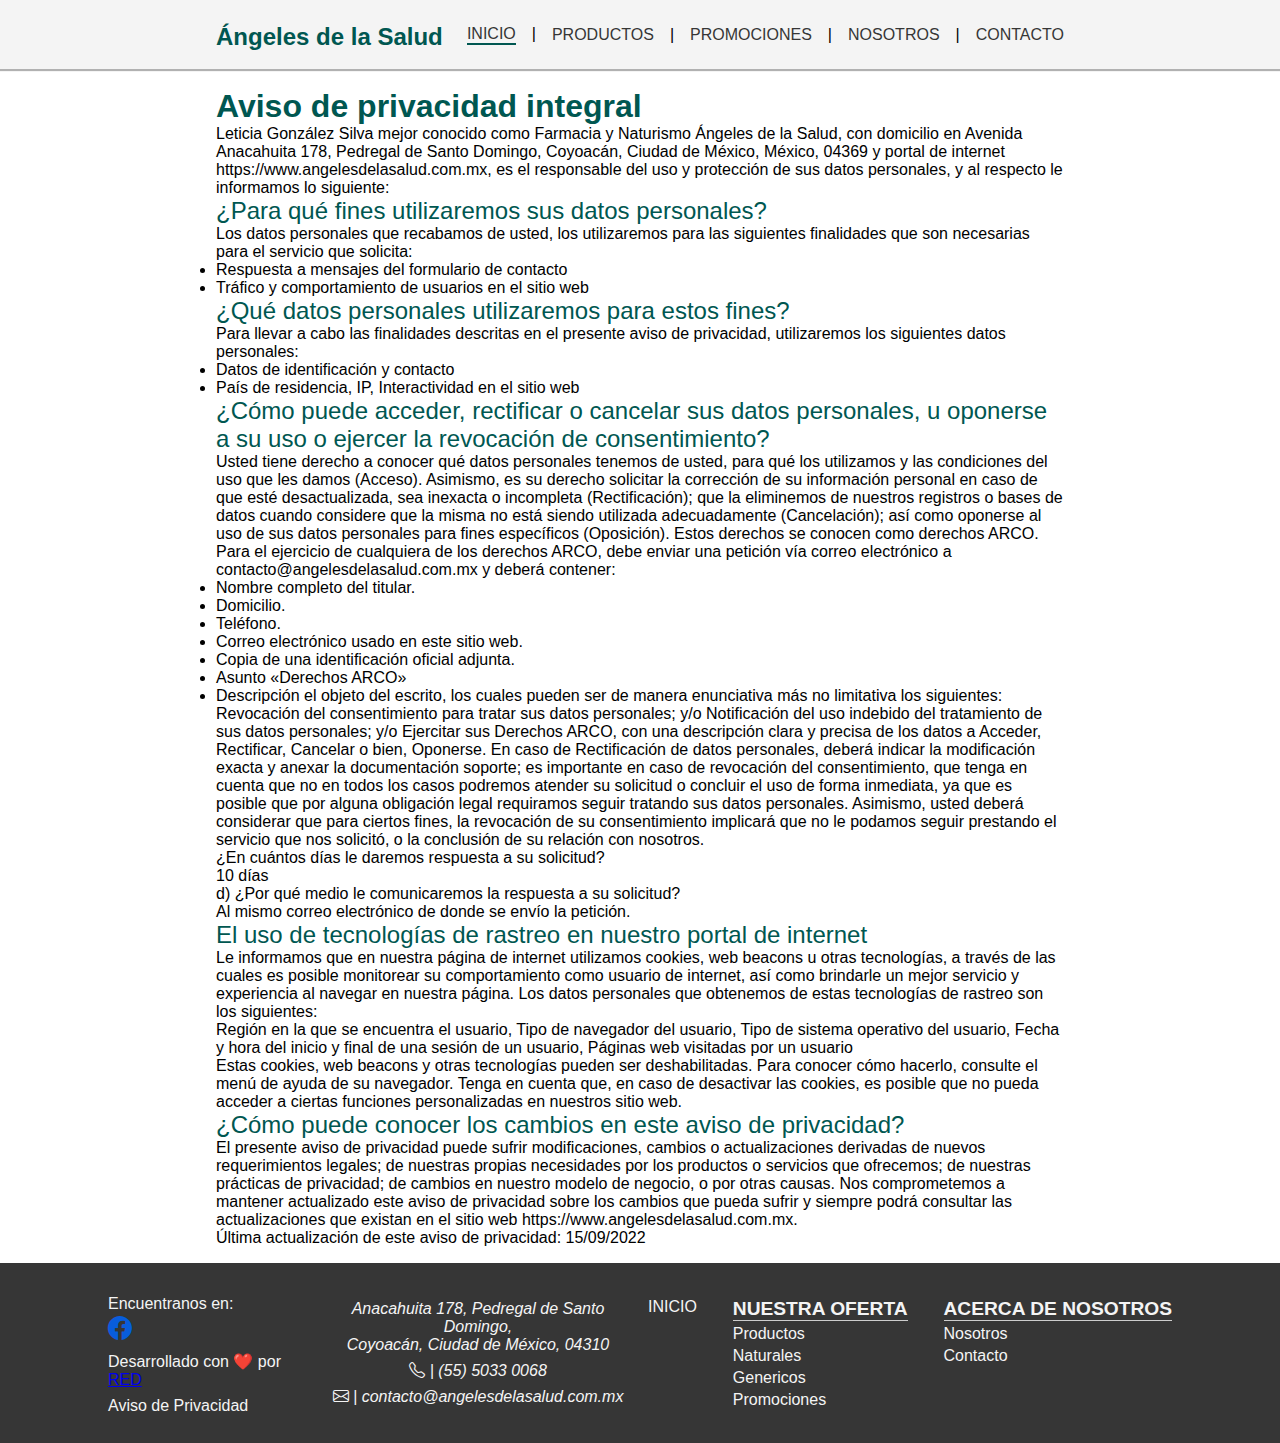
==== aviso-de-privacidad.html @ 8b05feba "Add privacy advice page with its respective content." ====
<!-- Web site developed by RED with ❤️ for Farmacias Ángeles de la Salud from 12/07/22 to 13/09/22 -->
<!-- Last update: 13/09/22 -->

<!DOCTYPE html>
<html lang="es">
<head>
    <meta charset="UTF-8">
    <meta http-equiv="X-UA-Compatible" content="IE=edge">
    <meta name="viewport" content="width=device-width, initial-scale=1.0">
    <!-- SEO -->
    <meta name="keywords" content="farmacia, farmacias, medicamentos, medicina, inicio, ángeles, angeles, salud, precios bajos, barato">
    <meta name="description" content="En Farmacias Ángeles de la Salud tenemos los mejores productos a los mejores precios y estamos respaldados por más de 20 años de historia.">

    <!-- Icons & styles -->
    <link rel="stylesheet" href="https://cdn.jsdelivr.net/npm/bootstrap-icons@1.9.1/font/bootstrap-icons.css">
    <link rel="stylesheet" href="./css/style.css">

    <!-- Title & favicon -->
    <title>Ángeles de la Salud</title>
    <link rel="shortcut icon" href="./assets/favicon.ico" type="image/x-icon">
</head>
<body>
    <!-- Header -->
    <header>
        <nav class="navbar">
            <!-- Site title -->
            <h1><a class="navbar__title" href="./index.html" target="_self">Ángeles de la Salud</a></h1>
            <!-- Main menu options (page links) -->
            <ul class="navbar-menu">
                <li class="navbar-element"><a class="navbar-element__link navbar-element__link_active" href="./index.html" target="_self">INICIO</a></li>
                <li class="navbar-element"><a class="navbar-element__link" href="./pages/productos.html" target="_self">PRODUCTOS</a></li>
                <li class="navbar-element"><a class="navbar-element__link" href="./pages/promociones.html" target="_self">PROMOCIONES</a></li>
                <li class="navbar-element"><a class="navbar-element__link" href="./pages/nosotros.html" target="_self">NOSOTROS</a></li>
                <li class="navbar-element"><a class="navbar-element__link" href="./pages/contacto.html" target="_self">CONTACTO</a></li>
            </ul>
            <!-- Social menu options with social media links -->
            <ul class="navbar-menu navbar-menu_social">
                <li class="navbar-element"><a class="navbar-element__link navbar-element__link_social" href="https://www.facebook.com/f.angelesdelasalud" target="_blank"><i class="bi bi-facebook"></i></a></li>
                <li class="navbar-element"><a class="navbar-element__link navbar-element__link_social" href="" target="_blank"><i class="bi bi-instagram"></i></a></li>
                <li class="navbar-element"><a class="navbar-element__link navbar-element__link_social" href="mailto:contacto@angelesdelasalud.com.mx" target="_blank"><i class="bi bi-envelope"></i></a></li>
            </ul>
            <!-- Dropdown menu for phones with page links -->
            <article class="navbar-dropdown">
                <section class="navbar-dropdown__btn"><i class="bi bi-list"></i></section>
                <section class="navbar-dropdown-elements">
                    <a class="navbar-dropdown-elements__link" href="./index.html" target="_self" rel="noopener noreferrer">Inicio</a>
                    <a class="navbar-dropdown-elements__link" href="./pages/productos.html" target="_self" rel="noopener noreferrer">Productos</a>
                    <a class="navbar-dropdown-elements__link" href="./pages/promociones.html" target="_self" rel="noopener noreferrer">Promociones</a>
                    <a class="navbar-dropdown-elements__link" href="./pages/nosotros.html" target="_self" rel="noopener noreferrer">Nosotros</a>
                    <a class="navbar-dropdown-elements__link" href="./pages/contacto.html" target="_self" rel="noopener noreferrer">Contacto</a>
                </section>
            </article>
        </nav>
    </header>
    <main class="index-main">
        <article class="privacy-advice">
            <h2>Aviso de privacidad integral</h2>
            <p>Leticia González Silva mejor conocido como Farmacia y Naturismo Ángeles de la Salud, con domicilio en Avenida Anacahuita 178, Pedregal de Santo Domingo, Coyoacán, Ciudad de México, México, 04369 y portal de internet https://www.angelesdelasalud.com.mx, es el responsable del uso y protección de sus datos personales, y al respecto le informamos lo siguiente:</p>
            <h3>¿Para qué fines utilizaremos sus datos personales?</h3>
            <p>Los datos personales que recabamos de usted, los utilizaremos para las siguientes finalidades que son necesarias para el servicio que solicita:</p>
            <ul>
                <li>Respuesta a mensajes del formulario de contacto</li>
                <li>Tráfico y comportamiento de usuarios en el sitio web</li>
            </ul>
            <h3>¿Qué datos personales utilizaremos para estos fines?</h3>
            <p>Para llevar a cabo las finalidades descritas en el presente aviso de privacidad, utilizaremos los siguientes datos personales:</p>
            <ul>
                <li>Datos de identificación y contacto</li>
                <li>País de residencia, IP, Interactividad en el sitio web</li>
            </ul>
            <h3>¿Cómo puede acceder, rectificar o cancelar sus datos personales, u oponerse a su uso o ejercer la revocación de consentimiento?</h3>
            <p>Usted tiene derecho a conocer qué datos personales tenemos de usted, para qué los utilizamos y las condiciones del uso que les damos (Acceso). Asimismo, es su derecho solicitar la corrección de su información personal en caso de que esté desactualizada, sea inexacta o incompleta (Rectificación); que la eliminemos de nuestros registros o bases de datos cuando considere que la misma no está siendo utilizada adecuadamente (Cancelación); así como oponerse al uso de sus datos personales para fines específicos (Oposición). Estos derechos se conocen como derechos ARCO.</p>
            <p>Para el ejercicio de cualquiera de los derechos ARCO, debe enviar una petición vía correo electrónico a contacto@angelesdelasalud.com.mx y deberá contener:</p>
            <ul>
                <li>Nombre completo del titular.</li>
                <li>Domicilio.</li>
                <li>Teléfono.</li>
                <li>Correo electrónico usado en este sitio web.</li>
                <li>Copia de una identificación oficial adjunta.</li>
                <li>Asunto «Derechos ARCO»</li>
                <li>Descripción el objeto del escrito, los cuales pueden ser de manera enunciativa más no limitativa los siguientes: Revocación del consentimiento para tratar sus datos personales; y/o Notificación del uso indebido del tratamiento de sus datos personales; y/o Ejercitar sus Derechos ARCO, con una descripción clara y precisa de los datos a Acceder, Rectificar, Cancelar o bien, Oponerse. En caso de Rectificación de datos personales, deberá indicar la modificación exacta y anexar la documentación soporte; es importante en caso de revocación del consentimiento, que tenga en cuenta que no en todos los casos podremos atender su solicitud o concluir el uso de forma inmediata, ya que es posible que por alguna obligación legal requiramos seguir tratando sus datos personales. Asimismo, usted deberá considerar que para ciertos fines, la revocación de su consentimiento implicará que no le podamos seguir prestando el servicio que nos solicitó, o la conclusión de su relación con nosotros.</li>
            </ul>
            <p>¿En cuántos días le daremos respuesta a su solicitud?<br>10 días</p>
            <p>d) ¿Por qué medio le comunicaremos la respuesta a su solicitud?</p>
            <p>Al mismo correo electrónico de donde se envío la petición.</p>
            <h3>El uso de tecnologías de rastreo en nuestro portal de internet</h3>
            <p>Le informamos que en nuestra página de internet utilizamos cookies, web beacons u otras tecnologías, a través de las cuales es posible monitorear su comportamiento como usuario de internet, así como brindarle un mejor servicio y experiencia al navegar en nuestra página. Los datos personales que obtenemos de estas tecnologías de rastreo son los siguientes:</p>
            <p>Región en la que se encuentra el usuario, Tipo de navegador del usuario, Tipo de sistema operativo del usuario, Fecha y hora del inicio y final de una sesión de un usuario, Páginas web visitadas por un usuario</p>
            <p>Estas cookies, web beacons y otras tecnologías pueden ser deshabilitadas. Para conocer cómo hacerlo, consulte el menú de ayuda de su navegador. Tenga en cuenta que, en caso de desactivar las cookies, es posible que no pueda acceder a ciertas funciones personalizadas en nuestros sitio web.</p>
            <h3>¿Cómo puede conocer los cambios en este aviso de privacidad?</h3>
            <p>El presente aviso de privacidad puede sufrir modificaciones, cambios o actualizaciones derivadas de nuevos requerimientos legales; de nuestras propias necesidades por los productos o servicios que ofrecemos; de nuestras prácticas de privacidad; de cambios en nuestro modelo de negocio, o por otras causas. Nos comprometemos a mantener actualizado este aviso de privacidad sobre los cambios que pueda sufrir y siempre podrá consultar las actualizaciones que existan en el sitio web https://www.angelesdelasalud.com.mx.</p>
            <p>Última actualización de este aviso de privacidad: 15/09/2022</p>
        </article>
    </main>
    <!-- Footer -->
    <footer>
        <!-- Info section with data related to the branch, developing and privacy advice. -->
        <article class="general-info">
            <section class="social-info">
                <p class="social-info__p">Encuentranos en:</p>
                <a class="social-info__link" href="https://"><i class="bi bi-facebook"></i></a>
            </section>
            <section class="dev-info">
                <p>Desarrollado con ❤️ por <a class="dev-info__link" href="https://redg.dev" target="_blank">RED</a></p>
            </section>
            <section class="privacy-info">
                <a class="privacy-info__link" href="">Aviso de Privacidad</a>
            </section>
        </article>
        <article class="address">
            <address>
                <p class="address-content-p">Anacahuita 178, Pedregal de Santo Domingo,<br>Coyoacán, Ciudad de México, 04310</p>
                <p class="address-content-p"><i class="address_content-p__icon bi bi-telephone"></i> | <a class="address_content-p__link" href="tel:+525550330068">(55) 5033 0068</a></p>
                <p class="address-content-p"><i class="address_content-p__icon bi bi-envelope"></i> | <a class="address_content-p__link" href="mailto:contacto@angelesdelasalud.com.mx">contacto@angelesdelasalud.com.mx</a></p>
            </address>
        </article>
        <!-- Site map section with page links -->
        <article class="site-map">
            <section class="home">
                <a class="site-map__link" href="./index.html" target="_self">INICIO</a>
            </section>
            <section class="our-offer">
                <p class="site-map__title">NUESTRA OFERTA</p>
                <a class="site-map__link" href="./pages/productos.html" target="_self">Productos</a>
                <a class="site-map__link" href="./pages/productos.html#naturales" target="_self">Naturales</a>
                <a class="site-map__link" href="./pages/productos.html#genericos" target="_self">Genericos</a>
                <a class="site-map__link" href="./pages/promociones.html" target="_self">Promociones</a>
            </section>
            <section class="about-us">
                <p class="site-map__title">ACERCA DE NOSOTROS</p>
                <a class="site-map__link" href="./pages/nosotros.html">Nosotros</a>
                <a class="site-map__link" href="./pages/contacto.html">Contacto</a>
            </section>
        </article>
    </footer>
</body>
</html>
---- css/style.css ----
@import"./fonts.css";.error,.flip__front,.flip__back,.navbar-menu,.navbar-dropdown:hover .navbar-dropdown-elements{display:flex;justify-content:center;align-items:center}main{display:flex;justify-content:space-evenly;align-items:center}.contact-us,.sales,.cover,.navbar{display:flex;justify-content:space-between;align-items:center}.error,.branch,.contact,.contact-form,.promociones-main,.sales__card,.products,.flip__front,.flip__back,.flip__back>p,.cover-text,.general-info,.address address,.our-offer,.about-us{display:flex;flex-direction:column}.navbar{flex-flow:row nowrap;grid-area:c;width:100%}.navbar__title{font-family:"NeueHaasGroteskDisp Pro Blk",sans-serif;font-style:normal;font-size:2rem;font-weight:900;color:#005751;text-decoration:none}@media screen and (max-width: 390px){.navbar__title{font-size:1.5rem}}.navbar-menu{gap:16px;list-style:none}.navbar-element{display:inline-block}.navbar-element::after{content:"|";padding-left:16px}.navbar-element:last-child::after{content:"";padding-left:0}.navbar-element__link{display:inline-block;font-family:"NeueHaasGroteskDisp Pro Lt",sans-serif;font-style:normal;font-size:1.2rem;font-weight:300;color:#363636;text-decoration:none;transition:all .5s ease-in-out}.navbar-element__link:hover{border-bottom:#005751 2px solid;border-radius:0 0 8px 8px;background-color:#a7adad;padding:2vh 12px 12px 12px;color:#f4f4f4;transform:translateY(-16px)}.navbar-element__link_active{border-bottom:#005751 2px solid}.navbar-element__link_social{border-radius:100px}.navbar-dropdown{display:none}.bi-list{font-family:"NeueHaasGroteskDisp Pro",sans-serif;font-style:normal;font-size:1.5rem;font-weight:bold;color:#363636}.navbar-dropdown-elements{display:none;position:absolute;top:8vh;z-index:1;border-bottom:groove 3px rgba(244,244,244,.797);padding:16px 0;background-color:#005751;width:100%}@media screen and (max-width: 768px)and (orientation: landscape){.navbar-dropdown-elements{top:inherit;margin-top:2vh}}.navbar-dropdown-elements__link{font-family:"NeueHaasGroteskDisp Pro Lt",sans-serif;font-style:normal;font-size:1.2rem;font-weight:300;color:#f4f4f4;text-decoration:none}.navbar-dropdown:hover .navbar-dropdown-elements{flex-flow:column wrap;gap:8px;left:0px}@media screen and (max-width: 768px){.navbar{justify-content:space-around}.navbar-menu{display:none}.navbar-dropdown{display:inline-block}}@media screen and (min-width: 769px)and (max-width: 1279px){.navbar{flex-flow:column wrap;gap:8px}.navbar-menu_social{display:none}.navbar-element__link{display:inline-block;font-family:"NeueHaasGroteskDisp Pro Lt",sans-serif;font-style:normal;font-size:1rem;font-weight:300;color:#363636;text-decoration:none;transition:none}.navbar-element__link:hover{border-bottom:0 none;border-radius:0;padding:0;background-color:#676b6b;color:#363636;transform:none}}@media screen and (min-width: 1280px)and (max-width: 1719px){.navbar__title{font-family:"NeueHaasGroteskDisp Pro Blk",sans-serif;font-style:normal;font-size:1.5rem;font-weight:900;color:#005751}.navbar-menu_social{display:none}.navbar-element__link{font-family:"NeueHaasGroteskDisp Pro Lt",sans-serif;font-style:normal;font-size:1rem;font-weight:300;color:#363636}}.general-info{grid-area:i;justify-content:center;gap:8px}.social-info{line-height:1.5rem}.social-info__link{font-family:"NeueHaasGroteskDisp Pro Lt",sans-serif;font-style:normal;font-size:1.5rem;font-weight:300;color:#f4f4f4;text-decoration:none;color:#085ddd}.privacy-info__link{text-decoration:none;color:#f4f4f4}.address{grid-area:a}.address address{gap:8px;text-align:center}.address_content-p__link{text-decoration:none;color:#f4f4f4}.site-map{grid-area:s;display:flex;flex-direction:row;justify-content:space-between}.site-map__title{border-bottom:solid 1.5px rgba(244,244,244,.797);font-family:"NeueHaasGroteskDisp Pro",sans-serif;font-style:normal;font-size:1.2rem;font-weight:bold;color:#f4f4f4}.site-map__link{font-family:"NeueHaasGroteskDisp Pro Lt",sans-serif;font-style:normal;font-size:1rem;font-weight:300;color:#f4f4f4;text-decoration:none;color:#f4f4f4}.our-offer{gap:4px}@media screen and (max-width: 768px){.our-offer{width:50%}}.about-us{gap:4px}@media screen and (max-width: 768px){.about-us{width:75%}}@media screen and (max-width: 768px){.general-info{align-items:center;border-bottom:solid 1.5px #f4f4f4;padding-bottom:16px}.social-info{text-align:center}.dev-info{text-align:center}.privacy-info{text-align:center}.address{border-bottom:solid 1.5px #f4f4f4;padding-bottom:16px}.site-map{flex-direction:column;align-items:center;gap:16px;text-align:center}}@media screen and (min-width: 769px)and (max-width: 1279px){.general-info{align-items:center;padding-bottom:16px}.social-info{text-align:center}.dev-info{text-align:center}.privacy-info{text-align:center}.address{padding-bottom:16px}}.cover{width:100%}.cover-text{justify-content:center;gap:16px;width:55%}.cover-text__title{line-height:1.5rem}.cover-text__p{font-family:"NeueHaasGroteskDisp Pro XLt",sans-serif;font-style:normal;font-size:1.2rem;font-weight:300;color:#363636;line-height:1.3rem;letter-spacing:1px;text-align:justify}.cover-text__button{border-radius:6px;padding:8px 8px;background-color:#005751;width:fit-content;font-family:"NeueHaasGroteskDisp Pro Lt",sans-serif;font-style:normal;font-size:1.2rem;font-weight:300;color:#f4f4f4;text-decoration:none}.cover-text__button:hover{background-color:#15726c}.cover-image{border-radius:65% 0 60% 0;width:40%}@media screen and (max-width: 1279px){.cover-image{border-radius:0}}.cover-image__content{border-radius:65% 0 60% 0;width:100%;height:100%;object-fit:cover;object-position:center top}@media screen and (max-width: 1279px){.cover-image__content{border-radius:0}}@media screen and (max-width: 768px){.cover{flex-direction:column;gap:16px}.cover-text{width:90%}.cover-image{width:90%;height:40vh}.cover-image__content{object-position:center center}}@media screen and (min-width: 769px)and (max-width: 1279px){.cover{flex-direction:column;gap:16px}.cover-text{width:80%}.cover-image{width:80%;height:40vh}.cover-image__content{object-position:center center}}.productos-main{flex-direction:column}.products{align-items:center;gap:4px;margin:48px}.productos-main__title{align-self:flex-start}.product-offer{display:flex;flex-direction:row;gap:32px;margin-top:48px}.product-offer-card{background-color:rgba(0,0,0,0);width:20vw;height:50vh;perspective:1000px}.flip{position:relative;width:100%;height:100%;text-align:center;transition:transform 1s;transform-style:preserve-3d}.product-offer-card:hover .flip{transform:rotateY(180deg)}.flip__front,.flip__back{position:absolute;width:100%;height:100%;-webkit-backface-visibility:hidden;backface-visibility:hidden}.flip__front>h4{display:inline-block;position:absolute;bottom:0;z-index:1;border-radius:0 0 8px 8px;padding:16px 0;background-color:rgba(54,54,54,.8509803922);width:100%;color:#f4f4f4}.flip__front>img{border-radius:8px;width:100%;height:100%;object-fit:cover}.flip__back{display:flex;align-items:center;background-color:rgba(244,244,244,.7647058824);color:#fff;transform:rotateY(180deg)}.flip__back>img{border-radius:8px;width:100%;height:100%;object-fit:cover;transform:rotateY(180deg)}.flip__back>p{justify-content:center;position:absolute;z-index:1;border-radius:8px;padding:8%;background-color:rgba(54,54,54,.8509803922);width:100%;height:100%;color:#f4f4f4}@media screen and (max-width: 768px){.product-offer{flex-direction:column}.product-offer-card{width:75vw;height:40vh}}@media screen and (min-width: 769px)and (max-width: 1279px){.product-offer{flex-direction:column}.product-offer-card{width:75vw;height:40vh}}.promociones-title{align-self:flex-start}.sales{flex-direction:row;gap:32px}.sales__card{gap:8px;text-align:center}@media screen and (max-width: 768px){.promociones-title{margin-left:5%}.sales{flex-direction:column;gap:32px;width:90%}}@media screen and (min-width: 769px)and (max-width: 1279px){.promociones-title{margin-left:5%}.sales{flex-direction:column;gap:32px;width:90%}}.contact-us{align-items:flex-start;gap:64px;width:100%}@media screen and (max-width: 768px){.contact-us{flex-direction:column;align-items:center;gap:16px}}@media screen and (min-width: 769px)and (max-width: 1279px){.contact-us{flex-direction:column;gap:16px}}.branch{gap:16px;width:50%}@media screen and (max-width: 768px){.branch{width:90%}}@media screen and (max-width: 1279px){.branch{width:90%}}.branch__location{height:30vh}.branch-address-p{font-family:"NeueHaasGroteskDisp Pro Lt",sans-serif;font-style:normal;font-size:1.2rem;font-weight:300;color:#363636;text-align:center;line-height:1.5rem}.contact{gap:16px;width:50%}@media screen and (max-width: 768px){.contact{width:90%}}@media screen and (max-width: 1279px){.contact{width:90%}}.contact-form{gap:16px}.contact-form-field{border:none}.contact-form-field__title{margin-bottom:8px;border-bottom:solid 2px #005751;width:100%;font-family:"NeueHaasGroteskDisp Pro",sans-serif;font-style:normal;font-size:1.5rem;font-weight:bold;color:#363636;line-height:1.5rem}.contact-form-pair{margin-bottom:8px}.contact-form-pair__title{display:block;margin-bottom:2px;font-family:"NeueHaasGroteskDisp Pro",sans-serif;font-style:normal;font-size:1.2rem;font-weight:bold;color:#005751}.contact-form-pair__input{display:block;border-radius:4px;width:100%;height:2rem}.contact-form__button{border-radius:6px;padding:8px;background-color:#005751;width:50%;font-family:"NeueHaasGroteskDisp Pro",sans-serif;font-style:normal;font-size:1.2rem;font-weight:bold;color:#f4f4f4}.contact-form__button:hover{background-color:#15726c}.error{gap:32px;margin:0 5%}.error__code{text-align:center}.error__desc{font-family:"NeueHaasGroteskDisp Pro",sans-serif;font-style:normal;font-size:1.5rem;font-weight:bold;color:#363636;text-align:center}.error__fix{font-family:"NeueHaasGroteskDisp Pro",sans-serif;font-style:normal;font-size:1.25rem;font-weight:bold;color:rgba(54,54,54,.75);text-align:center}.error-img__content{width:100%;height:100%;object-fit:cover;object-position:center top}*{margin:0;padding:0;box-sizing:border-box;font-family:"NeueHaasGroteskDisp Pro",sans-serif;font-weight:500}:root{font-size:16px}body{display:grid;grid-template-columns:repeat(12, 1fr);grid-template-areas:"h h h h h h h h h h h h" ". . m m m m m m m m . ." "f f f f f f f f f f f f";grid-gap:16px;min-height:100vh}header{grid-area:h;display:grid;grid-template-columns:repeat(12, 1fr);grid-template-areas:". . c c c c c c c c . .";grid-gap:16px;justify-content:center;align-items:center;position:sticky;top:0;z-index:2;border-bottom:groove 3px rgba(244,244,244,.797);background-color:#f4f4f4;height:8vh}@media screen and (max-height: 600px){header{height:20vh}}main{grid-area:m;width:100%;min-height:68vh}footer{grid-area:f;display:grid;grid-template-columns:repeat(12, 1fr);grid-template-areas:". i i i a a a a s s s .";grid-gap:16px;justify-content:space-between;align-items:center;background-color:#363636;width:100%;height:20vh;color:#f4f4f4}h2{font-family:"NeueHaasGroteskDisp Pro",sans-serif;font-style:normal;font-size:2rem;font-weight:bold;color:#005751}h3{font-family:"NeueHaasGroteskDisp Pro Md",sans-serif;font-style:normal;font-size:1.5rem;font-weight:500;color:#005751}h4{font-family:"NeueHaasGroteskDisp Pro Md",sans-serif;font-style:normal;font-size:1.2rem;font-weight:500;color:#005751}.txt-center{font-family:"NeueHaasGroteskDisp Pro Lt",sans-serif;font-style:normal;font-size:1.1rem;font-weight:300;color:#363636;text-align:center;line-height:1rem;letter-spacing:1px}@media screen and (max-width: 768px){body{display:grid;grid-template-columns:repeat(4, 1fr);grid-template-areas:"h h h h" "m m m m" "f f f f";grid-gap:16px}header{display:grid;grid-template-columns:repeat(4, 1fr);grid-template-areas:"c c c c";grid-gap:16px}footer{display:grid;grid-template-columns:repeat(4, 1fr);grid-template-areas:"i i i i" "a a a a" "s s s s";grid-gap:16px;padding:16px 0;height:fit-content}}@media screen and (min-width: 769px)and (max-width: 1279px){body{display:grid;grid-template-columns:repeat(8, 1fr);grid-template-areas:"h h h h h h h h" ". m m m m m m ." "f f f f f f f f";grid-gap:16px}header{display:grid;grid-template-columns:repeat(8, 1fr);grid-template-areas:". c c c c c c .";grid-gap:16px}footer{display:grid;grid-template-columns:repeat(8, 1fr);grid-template-areas:"i i i i a a a a" ". s s s s s s .";grid-gap:16px;padding:16px 0;height:fit-content}}@media screen and (min-width: 1280px)and (max-width: 1440px){main{min-height:68vh}footer{grid-template-areas:". i i a a a s s s s s ."}}/*# sourceMappingURL=style.css.map */
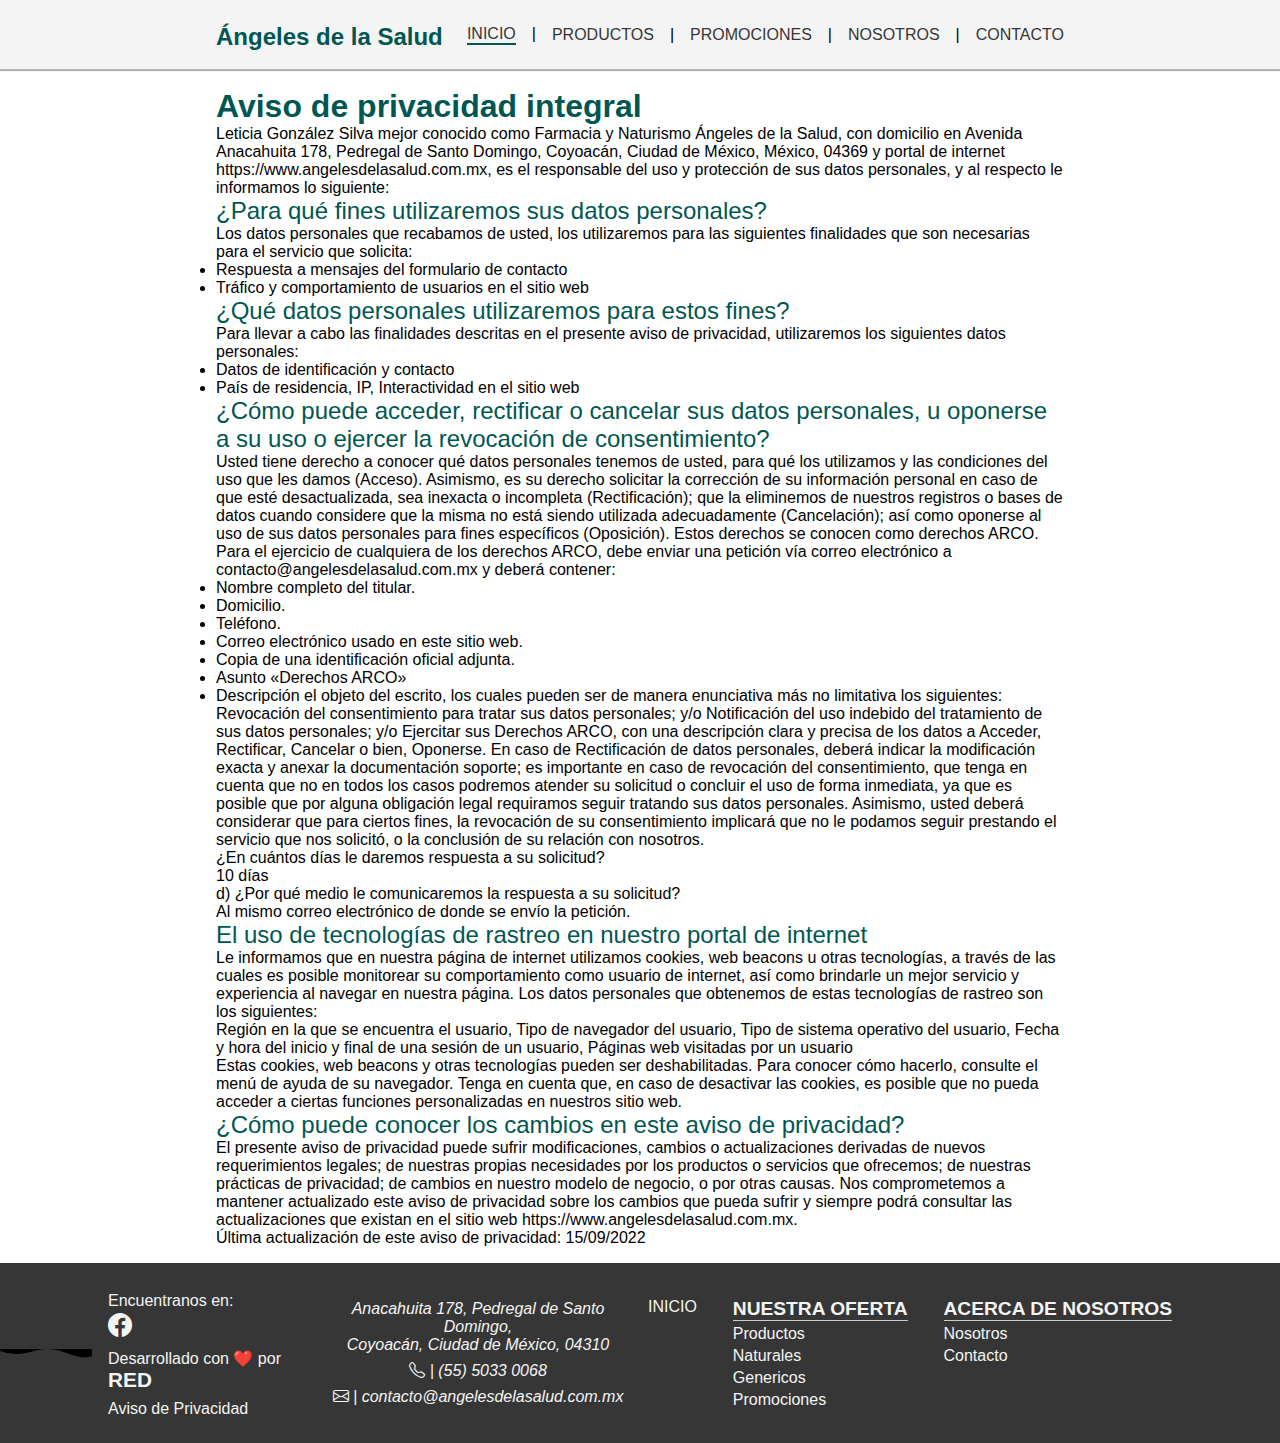
==== commit 98cdce97: "Apply past chages over the whole site." ====
--- a/aviso-de-privacidad.html
+++ b/aviso-de-privacidad.html
@@ -37,7 +37,6 @@
             <!-- Social menu options with social media links -->
             <ul class="navbar-menu navbar-menu_social">
                 <li class="navbar-element"><a class="navbar-element__link navbar-element__link_social" href="https://www.facebook.com/f.angelesdelasalud" target="_blank"><i class="bi bi-facebook"></i></a></li>
-                <li class="navbar-element"><a class="navbar-element__link navbar-element__link_social" href="" target="_blank"><i class="bi bi-instagram"></i></a></li>
                 <li class="navbar-element"><a class="navbar-element__link navbar-element__link_social" href="mailto:contacto@angelesdelasalud.com.mx" target="_blank"><i class="bi bi-envelope"></i></a></li>
             </ul>
             <!-- Dropdown menu for phones with page links -->
@@ -95,17 +94,22 @@
     </main>
     <!-- Footer -->
     <footer>
+        <section class="footer-edge">
+            <svg class="footer-edge__content" preserveAspectRatio="none" viewBox="0 0 1200 120" xmlns="http://www.w3.org/2000/svg">
+              <path d="M321.39 56.44c58-10.79 114.16-30.13 172-41.86 82.39-16.72 168.19-17.73 250.45-.39C823.78 31 906.67 72 985.66 92.83c70.05 18.48 146.53 26.09 214.34 3V0H0v27.35a600.21 600.21 0 00321.39 29.09z" />
+            </svg>
+        </section>
         <!-- Info section with data related to the branch, developing and privacy advice. -->
         <article class="general-info">
             <section class="social-info">
                 <p class="social-info__p">Encuentranos en:</p>
-                <a class="social-info__link" href="https://"><i class="bi bi-facebook"></i></a>
+                <a class="social-info__link" href="https://www.facebook.com/f.angelesdelasalud" target="_blank"><i class="bi bi-facebook"></i></a>
             </section>
             <section class="dev-info">
-                <p>Desarrollado con ❤️ por <a class="dev-info__link" href="https://redg.dev" target="_blank">RED</a></p>
+                <p>Desarrollado con ❤️ por <a class="dev-info__link" href="https://redg.dev" target="_blank" data-content="RED">RED</a></p>
             </section>
             <section class="privacy-info">
-                <a class="privacy-info__link" href="">Aviso de Privacidad</a>
+                <a class="privacy-info__link" href="./aviso-de-privacidad.html">Aviso de Privacidad</a>
             </section>
         </article>
         <article class="address">
--- a/css/style.css
+++ b/css/style.css
@@ -1 +1 @@
-@import"./fonts.css";.error,.flip__front,.flip__back,.navbar-menu,.navbar-dropdown:hover .navbar-dropdown-elements{display:flex;justify-content:center;align-items:center}main{display:flex;justify-content:space-evenly;align-items:center}.contact-us,.sales,.cover,.navbar{display:flex;justify-content:space-between;align-items:center}.error,.branch,.contact,.contact-form,.promociones-main,.sales__card,.products,.flip__front,.flip__back,.flip__back>p,.cover-text,.general-info,.address address,.our-offer,.about-us{display:flex;flex-direction:column}.navbar{flex-flow:row nowrap;grid-area:c;width:100%}.navbar__title{font-family:"NeueHaasGroteskDisp Pro Blk",sans-serif;font-style:normal;font-size:2rem;font-weight:900;color:#005751;text-decoration:none}@media screen and (max-width: 390px){.navbar__title{font-size:1.5rem}}.navbar-menu{gap:16px;list-style:none}.navbar-element{display:inline-block}.navbar-element::after{content:"|";padding-left:16px}.navbar-element:last-child::after{content:"";padding-left:0}.navbar-element__link{display:inline-block;font-family:"NeueHaasGroteskDisp Pro Lt",sans-serif;font-style:normal;font-size:1.2rem;font-weight:300;color:#363636;text-decoration:none;transition:all .5s ease-in-out}.navbar-element__link:hover{border-bottom:#005751 2px solid;border-radius:0 0 8px 8px;background-color:#a7adad;padding:2vh 12px 12px 12px;color:#f4f4f4;transform:translateY(-16px)}.navbar-element__link_active{border-bottom:#005751 2px solid}.navbar-element__link_social{border-radius:100px}.navbar-dropdown{display:none}.bi-list{font-family:"NeueHaasGroteskDisp Pro",sans-serif;font-style:normal;font-size:1.5rem;font-weight:bold;color:#363636}.navbar-dropdown-elements{display:none;position:absolute;top:8vh;z-index:1;border-bottom:groove 3px rgba(244,244,244,.797);padding:16px 0;background-color:#005751;width:100%}@media screen and (max-width: 768px)and (orientation: landscape){.navbar-dropdown-elements{top:inherit;margin-top:2vh}}.navbar-dropdown-elements__link{font-family:"NeueHaasGroteskDisp Pro Lt",sans-serif;font-style:normal;font-size:1.2rem;font-weight:300;color:#f4f4f4;text-decoration:none}.navbar-dropdown:hover .navbar-dropdown-elements{flex-flow:column wrap;gap:8px;left:0px}@media screen and (max-width: 768px){.navbar{justify-content:space-around}.navbar-menu{display:none}.navbar-dropdown{display:inline-block}}@media screen and (min-width: 769px)and (max-width: 1279px){.navbar{flex-flow:column wrap;gap:8px}.navbar-menu_social{display:none}.navbar-element__link{display:inline-block;font-family:"NeueHaasGroteskDisp Pro Lt",sans-serif;font-style:normal;font-size:1rem;font-weight:300;color:#363636;text-decoration:none;transition:none}.navbar-element__link:hover{border-bottom:0 none;border-radius:0;padding:0;background-color:#676b6b;color:#363636;transform:none}}@media screen and (min-width: 1280px)and (max-width: 1719px){.navbar__title{font-family:"NeueHaasGroteskDisp Pro Blk",sans-serif;font-style:normal;font-size:1.5rem;font-weight:900;color:#005751}.navbar-menu_social{display:none}.navbar-element__link{font-family:"NeueHaasGroteskDisp Pro Lt",sans-serif;font-style:normal;font-size:1rem;font-weight:300;color:#363636}}.general-info{grid-area:i;justify-content:center;gap:8px}.social-info{line-height:1.5rem}.social-info__link{font-family:"NeueHaasGroteskDisp Pro Lt",sans-serif;font-style:normal;font-size:1.5rem;font-weight:300;color:#f4f4f4;text-decoration:none;color:#085ddd}.privacy-info__link{text-decoration:none;color:#f4f4f4}.address{grid-area:a}.address address{gap:8px;text-align:center}.address_content-p__link{text-decoration:none;color:#f4f4f4}.site-map{grid-area:s;display:flex;flex-direction:row;justify-content:space-between}.site-map__title{border-bottom:solid 1.5px rgba(244,244,244,.797);font-family:"NeueHaasGroteskDisp Pro",sans-serif;font-style:normal;font-size:1.2rem;font-weight:bold;color:#f4f4f4}.site-map__link{font-family:"NeueHaasGroteskDisp Pro Lt",sans-serif;font-style:normal;font-size:1rem;font-weight:300;color:#f4f4f4;text-decoration:none;color:#f4f4f4}.our-offer{gap:4px}@media screen and (max-width: 768px){.our-offer{width:50%}}.about-us{gap:4px}@media screen and (max-width: 768px){.about-us{width:75%}}@media screen and (max-width: 768px){.general-info{align-items:center;border-bottom:solid 1.5px #f4f4f4;padding-bottom:16px}.social-info{text-align:center}.dev-info{text-align:center}.privacy-info{text-align:center}.address{border-bottom:solid 1.5px #f4f4f4;padding-bottom:16px}.site-map{flex-direction:column;align-items:center;gap:16px;text-align:center}}@media screen and (min-width: 769px)and (max-width: 1279px){.general-info{align-items:center;padding-bottom:16px}.social-info{text-align:center}.dev-info{text-align:center}.privacy-info{text-align:center}.address{padding-bottom:16px}}.cover{width:100%}.cover-text{justify-content:center;gap:16px;width:55%}.cover-text__title{line-height:1.5rem}.cover-text__p{font-family:"NeueHaasGroteskDisp Pro XLt",sans-serif;font-style:normal;font-size:1.2rem;font-weight:300;color:#363636;line-height:1.3rem;letter-spacing:1px;text-align:justify}.cover-text__button{border-radius:6px;padding:8px 8px;background-color:#005751;width:fit-content;font-family:"NeueHaasGroteskDisp Pro Lt",sans-serif;font-style:normal;font-size:1.2rem;font-weight:300;color:#f4f4f4;text-decoration:none}.cover-text__button:hover{background-color:#15726c}.cover-image{border-radius:65% 0 60% 0;width:40%}@media screen and (max-width: 1279px){.cover-image{border-radius:0}}.cover-image__content{border-radius:65% 0 60% 0;width:100%;height:100%;object-fit:cover;object-position:center top}@media screen and (max-width: 1279px){.cover-image__content{border-radius:0}}@media screen and (max-width: 768px){.cover{flex-direction:column;gap:16px}.cover-text{width:90%}.cover-image{width:90%;height:40vh}.cover-image__content{object-position:center center}}@media screen and (min-width: 769px)and (max-width: 1279px){.cover{flex-direction:column;gap:16px}.cover-text{width:80%}.cover-image{width:80%;height:40vh}.cover-image__content{object-position:center center}}.productos-main{flex-direction:column}.products{align-items:center;gap:4px;margin:48px}.productos-main__title{align-self:flex-start}.product-offer{display:flex;flex-direction:row;gap:32px;margin-top:48px}.product-offer-card{background-color:rgba(0,0,0,0);width:20vw;height:50vh;perspective:1000px}.flip{position:relative;width:100%;height:100%;text-align:center;transition:transform 1s;transform-style:preserve-3d}.product-offer-card:hover .flip{transform:rotateY(180deg)}.flip__front,.flip__back{position:absolute;width:100%;height:100%;-webkit-backface-visibility:hidden;backface-visibility:hidden}.flip__front>h4{display:inline-block;position:absolute;bottom:0;z-index:1;border-radius:0 0 8px 8px;padding:16px 0;background-color:rgba(54,54,54,.8509803922);width:100%;color:#f4f4f4}.flip__front>img{border-radius:8px;width:100%;height:100%;object-fit:cover}.flip__back{display:flex;align-items:center;background-color:rgba(244,244,244,.7647058824);color:#fff;transform:rotateY(180deg)}.flip__back>img{border-radius:8px;width:100%;height:100%;object-fit:cover;transform:rotateY(180deg)}.flip__back>p{justify-content:center;position:absolute;z-index:1;border-radius:8px;padding:8%;background-color:rgba(54,54,54,.8509803922);width:100%;height:100%;color:#f4f4f4}@media screen and (max-width: 768px){.product-offer{flex-direction:column}.product-offer-card{width:75vw;height:40vh}}@media screen and (min-width: 769px)and (max-width: 1279px){.product-offer{flex-direction:column}.product-offer-card{width:75vw;height:40vh}}.promociones-title{align-self:flex-start}.sales{flex-direction:row;gap:32px}.sales__card{gap:8px;text-align:center}@media screen and (max-width: 768px){.promociones-title{margin-left:5%}.sales{flex-direction:column;gap:32px;width:90%}}@media screen and (min-width: 769px)and (max-width: 1279px){.promociones-title{margin-left:5%}.sales{flex-direction:column;gap:32px;width:90%}}.contact-us{align-items:flex-start;gap:64px;width:100%}@media screen and (max-width: 768px){.contact-us{flex-direction:column;align-items:center;gap:16px}}@media screen and (min-width: 769px)and (max-width: 1279px){.contact-us{flex-direction:column;gap:16px}}.branch{gap:16px;width:50%}@media screen and (max-width: 768px){.branch{width:90%}}@media screen and (max-width: 1279px){.branch{width:90%}}.branch__location{height:30vh}.branch-address-p{font-family:"NeueHaasGroteskDisp Pro Lt",sans-serif;font-style:normal;font-size:1.2rem;font-weight:300;color:#363636;text-align:center;line-height:1.5rem}.contact{gap:16px;width:50%}@media screen and (max-width: 768px){.contact{width:90%}}@media screen and (max-width: 1279px){.contact{width:90%}}.contact-form{gap:16px}.contact-form-field{border:none}.contact-form-field__title{margin-bottom:8px;border-bottom:solid 2px #005751;width:100%;font-family:"NeueHaasGroteskDisp Pro",sans-serif;font-style:normal;font-size:1.5rem;font-weight:bold;color:#363636;line-height:1.5rem}.contact-form-pair{margin-bottom:8px}.contact-form-pair__title{display:block;margin-bottom:2px;font-family:"NeueHaasGroteskDisp Pro",sans-serif;font-style:normal;font-size:1.2rem;font-weight:bold;color:#005751}.contact-form-pair__input{display:block;border-radius:4px;width:100%;height:2rem}.contact-form__button{border-radius:6px;padding:8px;background-color:#005751;width:50%;font-family:"NeueHaasGroteskDisp Pro",sans-serif;font-style:normal;font-size:1.2rem;font-weight:bold;color:#f4f4f4}.contact-form__button:hover{background-color:#15726c}.error{gap:32px;margin:0 5%}.error__code{text-align:center}.error__desc{font-family:"NeueHaasGroteskDisp Pro",sans-serif;font-style:normal;font-size:1.5rem;font-weight:bold;color:#363636;text-align:center}.error__fix{font-family:"NeueHaasGroteskDisp Pro",sans-serif;font-style:normal;font-size:1.25rem;font-weight:bold;color:rgba(54,54,54,.75);text-align:center}.error-img__content{width:100%;height:100%;object-fit:cover;object-position:center top}*{margin:0;padding:0;box-sizing:border-box;font-family:"NeueHaasGroteskDisp Pro",sans-serif;font-weight:500}:root{font-size:16px}body{display:grid;grid-template-columns:repeat(12, 1fr);grid-template-areas:"h h h h h h h h h h h h" ". . m m m m m m m m . ." "f f f f f f f f f f f f";grid-gap:16px;min-height:100vh}header{grid-area:h;display:grid;grid-template-columns:repeat(12, 1fr);grid-template-areas:". . c c c c c c c c . .";grid-gap:16px;justify-content:center;align-items:center;position:sticky;top:0;z-index:2;border-bottom:groove 3px rgba(244,244,244,.797);background-color:#f4f4f4;height:8vh}@media screen and (max-height: 600px){header{height:20vh}}main{grid-area:m;width:100%;min-height:68vh}footer{grid-area:f;display:grid;grid-template-columns:repeat(12, 1fr);grid-template-areas:". i i i a a a a s s s .";grid-gap:16px;justify-content:space-between;align-items:center;background-color:#363636;width:100%;height:20vh;color:#f4f4f4}h2{font-family:"NeueHaasGroteskDisp Pro",sans-serif;font-style:normal;font-size:2rem;font-weight:bold;color:#005751}h3{font-family:"NeueHaasGroteskDisp Pro Md",sans-serif;font-style:normal;font-size:1.5rem;font-weight:500;color:#005751}h4{font-family:"NeueHaasGroteskDisp Pro Md",sans-serif;font-style:normal;font-size:1.2rem;font-weight:500;color:#005751}.txt-center{font-family:"NeueHaasGroteskDisp Pro Lt",sans-serif;font-style:normal;font-size:1.1rem;font-weight:300;color:#363636;text-align:center;line-height:1rem;letter-spacing:1px}@media screen and (max-width: 768px){body{display:grid;grid-template-columns:repeat(4, 1fr);grid-template-areas:"h h h h" "m m m m" "f f f f";grid-gap:16px}header{display:grid;grid-template-columns:repeat(4, 1fr);grid-template-areas:"c c c c";grid-gap:16px}footer{display:grid;grid-template-columns:repeat(4, 1fr);grid-template-areas:"i i i i" "a a a a" "s s s s";grid-gap:16px;padding:16px 0;height:fit-content}}@media screen and (min-width: 769px)and (max-width: 1279px){body{display:grid;grid-template-columns:repeat(8, 1fr);grid-template-areas:"h h h h h h h h" ". m m m m m m ." "f f f f f f f f";grid-gap:16px}header{display:grid;grid-template-columns:repeat(8, 1fr);grid-template-areas:". c c c c c c .";grid-gap:16px}footer{display:grid;grid-template-columns:repeat(8, 1fr);grid-template-areas:"i i i i a a a a" ". s s s s s s .";grid-gap:16px;padding:16px 0;height:fit-content}}@media screen and (min-width: 1280px)and (max-width: 1440px){main{min-height:68vh}footer{grid-template-areas:". i i a a a s s s s s ."}}/*# sourceMappingURL=style.css.map */
+@import"./fonts.css";.error,.flip__front,.flip__back,.navbar-menu,.navbar-dropdown:hover .navbar-dropdown-elements{display:flex;justify-content:center;align-items:center}main{display:flex;justify-content:space-evenly;align-items:center}.contact-us,.sales,.cover,.navbar{display:flex;justify-content:space-between;align-items:center}.error,.branch,.contact,.contact-form,.promociones-main,.sales__card,.productos-main,.products,.flip__front,.flip__back,.flip__back>p,.cover-text,.general-info,.address address,.our-offer,.about-us{display:flex;flex-direction:column}.navbar{flex-flow:row nowrap;grid-area:c;width:100%}.navbar__title{font-family:"NeueHaasGroteskDisp Pro Blk",sans-serif;font-style:normal;font-size:2rem;font-weight:900;color:#005751;text-decoration:none}@media screen and (max-width: 390px){.navbar__title{font-size:1.5rem}}.navbar-menu{gap:16px;list-style:none}.navbar-element{display:inline-block}.navbar-element::after{content:"|";padding-left:16px}.navbar-element:last-child::after{content:"";padding-left:0}.navbar-element__link{display:inline-block;font-family:"NeueHaasGroteskDisp Pro Lt",sans-serif;font-style:normal;font-size:1.2rem;font-weight:300;color:#363636;text-decoration:none;transition:all .5s ease-in-out}.navbar-element__link:hover{border-bottom:#005751 2px solid;border-radius:0 0 8px 8px;background-color:#a7adad;padding:2vh 12px 12px 12px;color:#f4f4f4;transform:translateY(-16px)}.navbar-element__link_active{border-bottom:#005751 2px solid}.navbar-element__link_social{border-radius:100px}.navbar-dropdown{display:none}.bi-list{font-family:"NeueHaasGroteskDisp Pro",sans-serif;font-style:normal;font-size:1.5rem;font-weight:bold;color:#363636}.navbar-dropdown-elements{display:none;position:absolute;top:8vh;z-index:1;border-bottom:groove 3px rgba(244,244,244,.797);padding:16px 0;background-color:#005751;width:100%}@media screen and (max-width: 768px)and (orientation: landscape){.navbar-dropdown-elements{top:inherit;margin-top:2vh}}.navbar-dropdown-elements__link{font-family:"NeueHaasGroteskDisp Pro Lt",sans-serif;font-style:normal;font-size:1.2rem;font-weight:300;color:#f4f4f4;text-decoration:none}.navbar-dropdown:hover .navbar-dropdown-elements{flex-flow:column wrap;gap:8px;left:0px}@media screen and (max-width: 768px){.navbar{justify-content:space-around}.navbar-menu{display:none}.navbar-dropdown{display:inline-block}}@media screen and (min-width: 769px)and (max-width: 1279px){.navbar{flex-flow:column wrap;gap:8px}.navbar-menu_social{display:none}.navbar-element__link{display:inline-block;font-family:"NeueHaasGroteskDisp Pro Lt",sans-serif;font-style:normal;font-size:1rem;font-weight:300;color:#363636;text-decoration:none;transition:none}.navbar-element__link:hover{border-bottom:0 none;border-radius:0;padding:0;background-color:#676b6b;color:#363636;transform:none}}@media screen and (min-width: 1280px)and (max-width: 1719px){.navbar__title{font-family:"NeueHaasGroteskDisp Pro Blk",sans-serif;font-style:normal;font-size:1.5rem;font-weight:900;color:#005751}.navbar-menu_social{display:none}.navbar-element__link{font-family:"NeueHaasGroteskDisp Pro Lt",sans-serif;font-style:normal;font-size:1rem;font-weight:300;color:#363636}}.general-info{grid-area:i;justify-content:center;gap:8px}.social-info{line-height:1.5rem}.social-info__link{font-family:"NeueHaasGroteskDisp Pro Lt",sans-serif;font-style:normal;font-size:1.5rem;font-weight:300;color:#f4f4f4;text-decoration:none;color:#f4f4f4}.dev-info__link{position:relative;overflow:hidden;text-decoration:none;color:#f4f4f4;font-family:"NeueHaasGroteskDisp Pro",sans-serif;font-style:normal;font-size:1.3rem;font-weight:bold;color:#f4f4f4;transition:clip-path 275ms ease}.dev-info__link:hover::before{clip-path:polygon(0 0, 100% 0, 100% 100%, 0 100%)}.dev-info__link::before{position:absolute;font-family:"NeueHaasGroteskDisp Pro",sans-serif;font-style:normal;font-size:1.3rem;font-weight:bold;color:#d42020;transition:clip-path 275ms ease;content:attr(data-content);clip-path:polygon(0 0, 0 0, 0% 100%, 0 100%)}.privacy-info__link{text-decoration:none;color:#f4f4f4}.address{grid-area:a}.address address{gap:8px;text-align:center}.address_content-p__link{text-decoration:none;color:#f4f4f4}.site-map{grid-area:s;display:flex;flex-direction:row;justify-content:space-between}.site-map__title{border-bottom:solid 1.5px rgba(244,244,244,.797);font-family:"NeueHaasGroteskDisp Pro",sans-serif;font-style:normal;font-size:1.2rem;font-weight:bold;color:#f4f4f4}.site-map__link{font-family:"NeueHaasGroteskDisp Pro Lt",sans-serif;font-style:normal;font-size:1rem;font-weight:300;color:#f4f4f4;text-decoration:none;color:#f4f4f4}.our-offer{gap:4px}@media screen and (max-width: 768px){.our-offer{width:50%}}.about-us{gap:4px}@media screen and (max-width: 768px){.about-us{width:75%}}@media screen and (max-width: 768px){.general-info{align-items:center;border-bottom:solid 1.5px #f4f4f4;padding-bottom:16px}.social-info{text-align:center}.dev-info{text-align:center}.privacy-info{text-align:center}.address{border-bottom:solid 1.5px #f4f4f4;padding-bottom:16px}.site-map{flex-direction:column;align-items:center;gap:16px;text-align:center}}@media screen and (min-width: 769px)and (max-width: 1279px){.general-info{align-items:center;padding-bottom:16px}.social-info{text-align:center}.dev-info{text-align:center}.privacy-info{text-align:center}.address{padding-bottom:16px}}.cover{width:100%}.cover-text{justify-content:center;gap:16px;width:55%}.cover-text__title{line-height:1.5rem}.cover-text__p{font-family:"NeueHaasGroteskDisp Pro XLt",sans-serif;font-style:normal;font-size:1.2rem;font-weight:300;color:#363636;line-height:1.3rem;letter-spacing:1px;text-align:justify}.cover-text__button{border-radius:6px;padding:8px 8px;background-color:#005751;width:fit-content;font-family:"NeueHaasGroteskDisp Pro Lt",sans-serif;font-style:normal;font-size:1.2rem;font-weight:300;color:#f4f4f4;text-decoration:none}.cover-text__button:hover{background-color:#15726c}.cover-image{border-radius:65% 0 60% 0;width:40%}@media screen and (max-width: 1279px){.cover-image{border-radius:0}}.cover-image__content{border-radius:65% 0 60% 0;width:100%;height:100%;object-fit:cover;object-position:center top}@media screen and (max-width: 1279px){.cover-image__content{border-radius:0}}@media screen and (max-width: 768px){.cover{flex-direction:column;gap:16px}.cover-text{width:90%}.cover-image{width:90%;height:40vh}.cover-image__content{object-position:center center}}@media screen and (min-width: 769px)and (max-width: 1279px){.cover{flex-direction:column;gap:16px}.cover-text{width:80%}.cover-image{width:80%;height:40vh}.cover-image__content{object-position:center center}}.products{align-items:center;gap:4px}.productos-main__title{align-self:flex-start}.product-offer{display:flex;flex-direction:row;gap:32px;margin-top:48px}.product-offer-card{background-color:rgba(0,0,0,0);width:20vw;height:50vh;perspective:1000px}.flip{position:relative;width:100%;height:100%;text-align:center;transition:transform 1s;transform-style:preserve-3d}.product-offer-card:hover .flip{transform:rotateY(180deg)}.flip__front,.flip__back{position:absolute;width:100%;height:100%;-webkit-backface-visibility:hidden;backface-visibility:hidden}.flip__front>h4{display:inline-block;position:absolute;bottom:0;z-index:1;border-radius:0 0 8px 8px;padding:16px 0;background-color:rgba(54,54,54,.8509803922);width:100%;color:#f4f4f4}.flip__front>img{border-radius:8px;width:100%;height:100%;object-fit:cover}.flip__back{display:flex;align-items:center;background-color:rgba(244,244,244,.7647058824);color:#fff;transform:rotateY(180deg)}.flip__back>img{border-radius:8px;width:100%;height:100%;object-fit:cover;transform:rotateY(180deg)}.flip__back>p{justify-content:center;position:absolute;z-index:1;border-radius:8px;padding:8%;background-color:rgba(54,54,54,.8509803922);width:100%;height:100%;color:#f4f4f4}@media screen and (max-width: 768px){.productos-main__title{margin-left:5%}.products{margin-bottom:5%;width:95%}.product-offer{flex-direction:column}.product-offer-card{width:75vw;height:40vh}}@media screen and (min-width: 769px)and (max-width: 1279px){.products{margin-bottom:5%}.product-offer{flex-direction:column}.product-offer-card{width:75vw;height:40vh}}.promociones-title{align-self:flex-start}.sales{flex-direction:row;gap:32px}.sales__card{gap:8px;text-align:center}@media screen and (max-width: 768px){.promociones-title{margin-left:5%}.sales{flex-direction:column;gap:32px;width:90%}}@media screen and (min-width: 769px)and (max-width: 1279px){.promociones-title{margin-left:5%}.sales{flex-direction:column;gap:32px;width:90%}}.contact-us{align-items:flex-start;gap:64px;width:100%}@media screen and (max-width: 768px){.contact-us{flex-direction:column;align-items:center;gap:16px}}@media screen and (min-width: 769px)and (max-width: 1279px){.contact-us{flex-direction:column;gap:16px}}.branch{gap:16px;width:50%}@media screen and (max-width: 768px){.branch{width:90%}}@media screen and (max-width: 1279px){.branch{width:90%}}.branch__location{height:30vh}.branch-address-p{font-family:"NeueHaasGroteskDisp Pro Lt",sans-serif;font-style:normal;font-size:1.2rem;font-weight:300;color:#363636;text-align:center;line-height:1.5rem}.contact{gap:16px;width:50%}@media screen and (max-width: 768px){.contact{width:90%}}@media screen and (max-width: 1279px){.contact{width:90%}}.contact-form{gap:16px}.contact-form-field{border:none}.contact-form-field__title{margin-bottom:8px;border-bottom:solid 2px #005751;width:100%;font-family:"NeueHaasGroteskDisp Pro",sans-serif;font-style:normal;font-size:1.5rem;font-weight:bold;color:#363636;line-height:1.5rem}.contact-form-pair{margin-bottom:8px}.contact-form-pair__title{display:block;margin-bottom:2px;font-family:"NeueHaasGroteskDisp Pro",sans-serif;font-style:normal;font-size:1.2rem;font-weight:bold;color:#005751}.contact-form-pair__input{display:block;border-radius:4px;width:100%;height:2rem}.contact-form__button{border-radius:6px;padding:8px;background-color:#005751;width:50%;font-family:"NeueHaasGroteskDisp Pro",sans-serif;font-style:normal;font-size:1.2rem;font-weight:bold;color:#f4f4f4;cursor:pointer}.contact-form__button:hover{background-color:#15726c}.error{gap:32px;margin:0 5%}.error__code{text-align:center}.error__desc{font-family:"NeueHaasGroteskDisp Pro",sans-serif;font-style:normal;font-size:1.5rem;font-weight:bold;color:#363636;text-align:center}.error__fix{font-family:"NeueHaasGroteskDisp Pro",sans-serif;font-style:normal;font-size:1.25rem;font-weight:bold;color:rgba(54,54,54,.75);text-align:center}.error-img__content{width:100%;height:100%;object-fit:cover;object-position:center top}*{margin:0;padding:0;box-sizing:border-box;font-family:"NeueHaasGroteskDisp Pro",sans-serif;font-weight:500}:root{font-size:16px}body{display:grid;grid-template-columns:repeat(12, 1fr);grid-template-areas:"h h h h h h h h h h h h" ". . m m m m m m m m . ." "f f f f f f f f f f f f";grid-gap:16px;min-height:100vh}header{grid-area:h;display:grid;grid-template-columns:repeat(12, 1fr);grid-template-areas:". . c c c c c c c c . .";grid-gap:16px;justify-content:center;align-items:center;position:sticky;top:0;z-index:2;border-bottom:groove 3px rgba(244,244,244,.797);background-color:#f4f4f4;height:8vh}@media screen and (max-height: 600px){header{height:20vh}}main{grid-area:m;width:100%;min-height:68vh}footer{grid-area:f;display:grid;grid-template-columns:repeat(12, 1fr);grid-template-areas:". i i i a a a a s s s .";grid-gap:16px;justify-content:space-between;align-items:center;background-color:#363636;width:100%;height:20vh;color:#f4f4f4}h2{font-family:"NeueHaasGroteskDisp Pro",sans-serif;font-style:normal;font-size:2rem;font-weight:bold;color:#005751}h3{font-family:"NeueHaasGroteskDisp Pro Md",sans-serif;font-style:normal;font-size:1.5rem;font-weight:500;color:#005751}h4{font-family:"NeueHaasGroteskDisp Pro Md",sans-serif;font-style:normal;font-size:1.2rem;font-weight:500;color:#005751}.txt-center{font-family:"NeueHaasGroteskDisp Pro Lt",sans-serif;font-style:normal;font-size:1.1rem;font-weight:300;color:#363636;text-align:center;line-height:1rem;letter-spacing:1px}@media screen and (max-width: 768px){body{display:grid;grid-template-columns:repeat(4, 1fr);grid-template-areas:"h h h h" "m m m m" "f f f f";grid-gap:16px}header{display:grid;grid-template-columns:repeat(4, 1fr);grid-template-areas:"c c c c";grid-gap:16px}footer{display:grid;grid-template-columns:repeat(4, 1fr);grid-template-areas:"i i i i" "a a a a" "s s s s";grid-gap:16px;padding:16px 0;height:fit-content}}@media screen and (min-width: 769px)and (max-width: 1279px){body{display:grid;grid-template-columns:repeat(8, 1fr);grid-template-areas:"h h h h h h h h" ". m m m m m m ." "f f f f f f f f";grid-gap:16px}header{display:grid;grid-template-columns:repeat(8, 1fr);grid-template-areas:". c c c c c c .";grid-gap:16px}footer{display:grid;grid-template-columns:repeat(8, 1fr);grid-template-areas:"i i i i a a a a" ". s s s s s s .";grid-gap:16px;padding:16px 0;height:fit-content}}@media screen and (min-width: 1280px)and (max-width: 1440px){main{min-height:68vh}footer{grid-template-areas:". i i a a a s s s s s ."}}/*# sourceMappingURL=style.css.map */
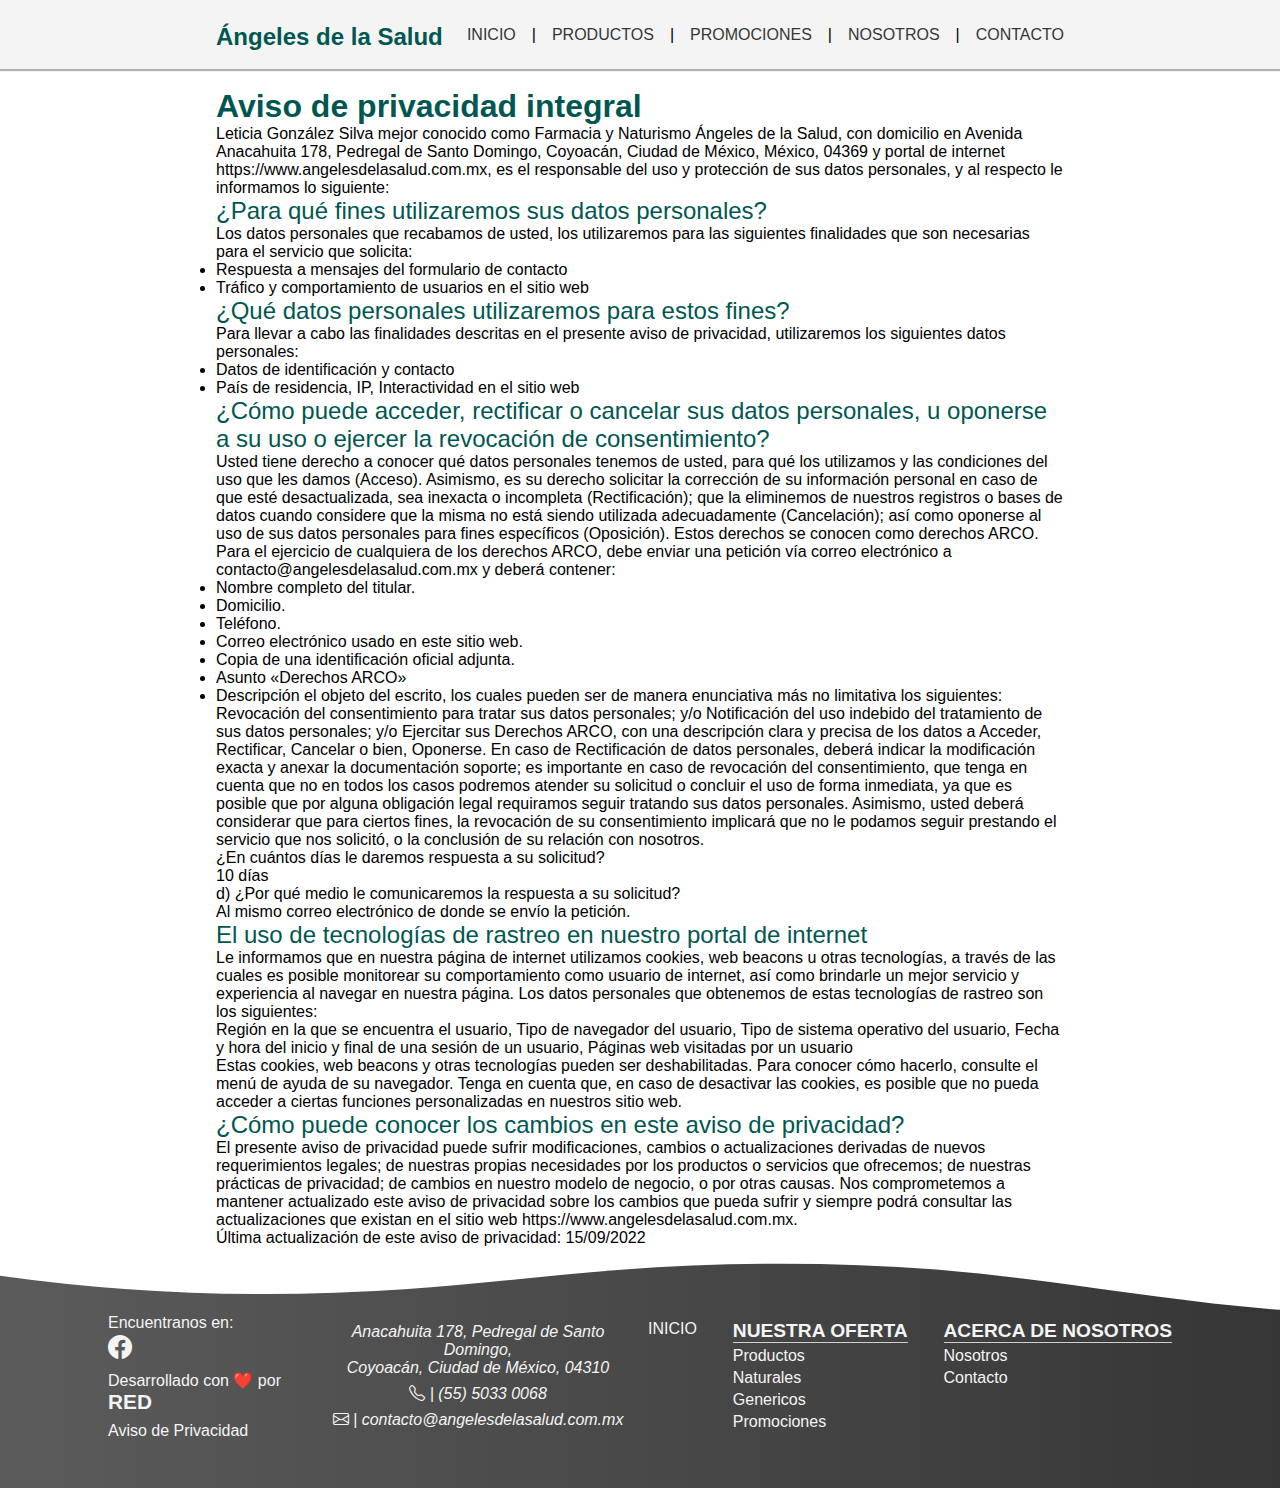
==== commit c057d630: "Add a transition to footer links over the whole site." ====
--- a/aviso-de-privacidad.html
+++ b/aviso-de-privacidad.html
@@ -28,7 +28,7 @@
             <h1><a class="navbar__title" href="./index.html" target="_self">Ángeles de la Salud</a></h1>
             <!-- Main menu options (page links) -->
             <ul class="navbar-menu">
-                <li class="navbar-element"><a class="navbar-element__link navbar-element__link_active" href="./index.html" target="_self">INICIO</a></li>
+                <li class="navbar-element"><a class="navbar-element__link" href="./index.html" target="_self">INICIO</a></li>
                 <li class="navbar-element"><a class="navbar-element__link" href="./pages/productos.html" target="_self">PRODUCTOS</a></li>
                 <li class="navbar-element"><a class="navbar-element__link" href="./pages/promociones.html" target="_self">PROMOCIONES</a></li>
                 <li class="navbar-element"><a class="navbar-element__link" href="./pages/nosotros.html" target="_self">NOSOTROS</a></li>
@@ -109,32 +109,32 @@
                 <p>Desarrollado con ❤️ por <a class="dev-info__link" href="https://redg.dev" target="_blank" data-content="RED">RED</a></p>
             </section>
             <section class="privacy-info">
-                <a class="privacy-info__link" href="./aviso-de-privacidad.html">Aviso de Privacidad</a>
+                <a class="privacy-info__link" href="./aviso-de-privacidad.html" data-content="Aviso de Privacidad">Aviso de Privacidad</a>
             </section>
         </article>
         <article class="address">
             <address>
                 <p class="address-content-p">Anacahuita 178, Pedregal de Santo Domingo,<br>Coyoacán, Ciudad de México, 04310</p>
-                <p class="address-content-p"><i class="address_content-p__icon bi bi-telephone"></i> | <a class="address_content-p__link" href="tel:+525550330068">(55) 5033 0068</a></p>
-                <p class="address-content-p"><i class="address_content-p__icon bi bi-envelope"></i> | <a class="address_content-p__link" href="mailto:contacto@angelesdelasalud.com.mx">contacto@angelesdelasalud.com.mx</a></p>
+                <p class="address-content-p"><i class="address_content-p__icon bi bi-telephone"></i> | <a class="address_content-p__link" href="tel:+525550330068" data-content="(55) 5033 0068">(55) 5033 0068</a></p>
+                <p class="address-content-p"><i class="address_content-p__icon bi bi-envelope"></i> | <a class="address_content-p__link" href="mailto:contacto@angelesdelasalud.com.mx" data-content="contacto@angelesdelasalud.com.mx">contacto@angelesdelasalud.com.mx</a></p>
             </address>
         </article>
         <!-- Site map section with page links -->
         <article class="site-map">
             <section class="home">
-                <a class="site-map__link" href="./index.html" target="_self">INICIO</a>
+                <a class="site-map__link" href="./index.html" target="_self" data-content="INICIO">INICIO</a>
             </section>
             <section class="our-offer">
                 <p class="site-map__title">NUESTRA OFERTA</p>
-                <a class="site-map__link" href="./pages/productos.html" target="_self">Productos</a>
-                <a class="site-map__link" href="./pages/productos.html#naturales" target="_self">Naturales</a>
-                <a class="site-map__link" href="./pages/productos.html#genericos" target="_self">Genericos</a>
-                <a class="site-map__link" href="./pages/promociones.html" target="_self">Promociones</a>
+                <a class="site-map__link" href="./pages/productos.html" target="_self" data-content="Productos">Productos</a>
+                <a class="site-map__link" href="./pages/productos.html#naturales" target="_self" data-content="Naturales">Naturales</a>
+                <a class="site-map__link" href="./pages/productos.html#genericos" target="_self" data-content="Genericos">Genericos</a>
+                <a class="site-map__link" href="./pages/promociones.html" target="_self" data-content="Promociones">Promociones</a>
             </section>
             <section class="about-us">
                 <p class="site-map__title">ACERCA DE NOSOTROS</p>
-                <a class="site-map__link" href="./pages/nosotros.html">Nosotros</a>
-                <a class="site-map__link" href="./pages/contacto.html">Contacto</a>
+                <a class="site-map__link" href="./pages/nosotros.html" data-content="Nosotros">Nosotros</a>
+                <a class="site-map__link" href="./pages/contacto.html" data-content="Contacto">Contacto</a>
             </section>
         </article>
     </footer>
--- a/css/style.css
+++ b/css/style.css
@@ -1 +1 @@
-@import"./fonts.css";.error,.flip__front,.flip__back,.navbar-menu,.navbar-dropdown:hover .navbar-dropdown-elements{display:flex;justify-content:center;align-items:center}main{display:flex;justify-content:space-evenly;align-items:center}.contact-us,.sales,.cover,.navbar{display:flex;justify-content:space-between;align-items:center}.error,.branch,.contact,.contact-form,.promociones-main,.sales__card,.productos-main,.products,.flip__front,.flip__back,.flip__back>p,.cover-text,.general-info,.address address,.our-offer,.about-us{display:flex;flex-direction:column}.navbar{flex-flow:row nowrap;grid-area:c;width:100%}.navbar__title{font-family:"NeueHaasGroteskDisp Pro Blk",sans-serif;font-style:normal;font-size:2rem;font-weight:900;color:#005751;text-decoration:none}@media screen and (max-width: 390px){.navbar__title{font-size:1.5rem}}.navbar-menu{gap:16px;list-style:none}.navbar-element{display:inline-block}.navbar-element::after{content:"|";padding-left:16px}.navbar-element:last-child::after{content:"";padding-left:0}.navbar-element__link{display:inline-block;font-family:"NeueHaasGroteskDisp Pro Lt",sans-serif;font-style:normal;font-size:1.2rem;font-weight:300;color:#363636;text-decoration:none;transition:all .5s ease-in-out}.navbar-element__link:hover{border-bottom:#005751 2px solid;border-radius:0 0 8px 8px;background-color:#a7adad;padding:2vh 12px 12px 12px;color:#f4f4f4;transform:translateY(-16px)}.navbar-element__link_active{border-bottom:#005751 2px solid}.navbar-element__link_social{border-radius:100px}.navbar-dropdown{display:none}.bi-list{font-family:"NeueHaasGroteskDisp Pro",sans-serif;font-style:normal;font-size:1.5rem;font-weight:bold;color:#363636}.navbar-dropdown-elements{display:none;position:absolute;top:8vh;z-index:1;border-bottom:groove 3px rgba(244,244,244,.797);padding:16px 0;background-color:#005751;width:100%}@media screen and (max-width: 768px)and (orientation: landscape){.navbar-dropdown-elements{top:inherit;margin-top:2vh}}.navbar-dropdown-elements__link{font-family:"NeueHaasGroteskDisp Pro Lt",sans-serif;font-style:normal;font-size:1.2rem;font-weight:300;color:#f4f4f4;text-decoration:none}.navbar-dropdown:hover .navbar-dropdown-elements{flex-flow:column wrap;gap:8px;left:0px}@media screen and (max-width: 768px){.navbar{justify-content:space-around}.navbar-menu{display:none}.navbar-dropdown{display:inline-block}}@media screen and (min-width: 769px)and (max-width: 1279px){.navbar{flex-flow:column wrap;gap:8px}.navbar-menu_social{display:none}.navbar-element__link{display:inline-block;font-family:"NeueHaasGroteskDisp Pro Lt",sans-serif;font-style:normal;font-size:1rem;font-weight:300;color:#363636;text-decoration:none;transition:none}.navbar-element__link:hover{border-bottom:0 none;border-radius:0;padding:0;background-color:#676b6b;color:#363636;transform:none}}@media screen and (min-width: 1280px)and (max-width: 1719px){.navbar__title{font-family:"NeueHaasGroteskDisp Pro Blk",sans-serif;font-style:normal;font-size:1.5rem;font-weight:900;color:#005751}.navbar-menu_social{display:none}.navbar-element__link{font-family:"NeueHaasGroteskDisp Pro Lt",sans-serif;font-style:normal;font-size:1rem;font-weight:300;color:#363636}}.general-info{grid-area:i;justify-content:center;gap:8px}.social-info{line-height:1.5rem}.social-info__link{font-family:"NeueHaasGroteskDisp Pro Lt",sans-serif;font-style:normal;font-size:1.5rem;font-weight:300;color:#f4f4f4;text-decoration:none;color:#f4f4f4}.dev-info__link{position:relative;overflow:hidden;text-decoration:none;color:#f4f4f4;font-family:"NeueHaasGroteskDisp Pro",sans-serif;font-style:normal;font-size:1.3rem;font-weight:bold;color:#f4f4f4;transition:clip-path 275ms ease}.dev-info__link:hover::before{clip-path:polygon(0 0, 100% 0, 100% 100%, 0 100%)}.dev-info__link::before{position:absolute;font-family:"NeueHaasGroteskDisp Pro",sans-serif;font-style:normal;font-size:1.3rem;font-weight:bold;color:#d42020;transition:clip-path 275ms ease;content:attr(data-content);clip-path:polygon(0 0, 0 0, 0% 100%, 0 100%)}.privacy-info__link{text-decoration:none;color:#f4f4f4}.address{grid-area:a}.address address{gap:8px;text-align:center}.address_content-p__link{text-decoration:none;color:#f4f4f4}.site-map{grid-area:s;display:flex;flex-direction:row;justify-content:space-between}.site-map__title{border-bottom:solid 1.5px rgba(244,244,244,.797);font-family:"NeueHaasGroteskDisp Pro",sans-serif;font-style:normal;font-size:1.2rem;font-weight:bold;color:#f4f4f4}.site-map__link{font-family:"NeueHaasGroteskDisp Pro Lt",sans-serif;font-style:normal;font-size:1rem;font-weight:300;color:#f4f4f4;text-decoration:none;color:#f4f4f4}.our-offer{gap:4px}@media screen and (max-width: 768px){.our-offer{width:50%}}.about-us{gap:4px}@media screen and (max-width: 768px){.about-us{width:75%}}@media screen and (max-width: 768px){.general-info{align-items:center;border-bottom:solid 1.5px #f4f4f4;padding-bottom:16px}.social-info{text-align:center}.dev-info{text-align:center}.privacy-info{text-align:center}.address{border-bottom:solid 1.5px #f4f4f4;padding-bottom:16px}.site-map{flex-direction:column;align-items:center;gap:16px;text-align:center}}@media screen and (min-width: 769px)and (max-width: 1279px){.general-info{align-items:center;padding-bottom:16px}.social-info{text-align:center}.dev-info{text-align:center}.privacy-info{text-align:center}.address{padding-bottom:16px}}.cover{width:100%}.cover-text{justify-content:center;gap:16px;width:55%}.cover-text__title{line-height:1.5rem}.cover-text__p{font-family:"NeueHaasGroteskDisp Pro XLt",sans-serif;font-style:normal;font-size:1.2rem;font-weight:300;color:#363636;line-height:1.3rem;letter-spacing:1px;text-align:justify}.cover-text__button{border-radius:6px;padding:8px 8px;background-color:#005751;width:fit-content;font-family:"NeueHaasGroteskDisp Pro Lt",sans-serif;font-style:normal;font-size:1.2rem;font-weight:300;color:#f4f4f4;text-decoration:none}.cover-text__button:hover{background-color:#15726c}.cover-image{border-radius:65% 0 60% 0;width:40%}@media screen and (max-width: 1279px){.cover-image{border-radius:0}}.cover-image__content{border-radius:65% 0 60% 0;width:100%;height:100%;object-fit:cover;object-position:center top}@media screen and (max-width: 1279px){.cover-image__content{border-radius:0}}@media screen and (max-width: 768px){.cover{flex-direction:column;gap:16px}.cover-text{width:90%}.cover-image{width:90%;height:40vh}.cover-image__content{object-position:center center}}@media screen and (min-width: 769px)and (max-width: 1279px){.cover{flex-direction:column;gap:16px}.cover-text{width:80%}.cover-image{width:80%;height:40vh}.cover-image__content{object-position:center center}}.products{align-items:center;gap:4px}.productos-main__title{align-self:flex-start}.product-offer{display:flex;flex-direction:row;gap:32px;margin-top:48px}.product-offer-card{background-color:rgba(0,0,0,0);width:20vw;height:50vh;perspective:1000px}.flip{position:relative;width:100%;height:100%;text-align:center;transition:transform 1s;transform-style:preserve-3d}.product-offer-card:hover .flip{transform:rotateY(180deg)}.flip__front,.flip__back{position:absolute;width:100%;height:100%;-webkit-backface-visibility:hidden;backface-visibility:hidden}.flip__front>h4{display:inline-block;position:absolute;bottom:0;z-index:1;border-radius:0 0 8px 8px;padding:16px 0;background-color:rgba(54,54,54,.8509803922);width:100%;color:#f4f4f4}.flip__front>img{border-radius:8px;width:100%;height:100%;object-fit:cover}.flip__back{display:flex;align-items:center;background-color:rgba(244,244,244,.7647058824);color:#fff;transform:rotateY(180deg)}.flip__back>img{border-radius:8px;width:100%;height:100%;object-fit:cover;transform:rotateY(180deg)}.flip__back>p{justify-content:center;position:absolute;z-index:1;border-radius:8px;padding:8%;background-color:rgba(54,54,54,.8509803922);width:100%;height:100%;color:#f4f4f4}@media screen and (max-width: 768px){.productos-main__title{margin-left:5%}.products{margin-bottom:5%;width:95%}.product-offer{flex-direction:column}.product-offer-card{width:75vw;height:40vh}}@media screen and (min-width: 769px)and (max-width: 1279px){.products{margin-bottom:5%}.product-offer{flex-direction:column}.product-offer-card{width:75vw;height:40vh}}.promociones-title{align-self:flex-start}.sales{flex-direction:row;gap:32px}.sales__card{gap:8px;text-align:center}@media screen and (max-width: 768px){.promociones-title{margin-left:5%}.sales{flex-direction:column;gap:32px;width:90%}}@media screen and (min-width: 769px)and (max-width: 1279px){.promociones-title{margin-left:5%}.sales{flex-direction:column;gap:32px;width:90%}}.contact-us{align-items:flex-start;gap:64px;width:100%}@media screen and (max-width: 768px){.contact-us{flex-direction:column;align-items:center;gap:16px}}@media screen and (min-width: 769px)and (max-width: 1279px){.contact-us{flex-direction:column;gap:16px}}.branch{gap:16px;width:50%}@media screen and (max-width: 768px){.branch{width:90%}}@media screen and (max-width: 1279px){.branch{width:90%}}.branch__location{height:30vh}.branch-address-p{font-family:"NeueHaasGroteskDisp Pro Lt",sans-serif;font-style:normal;font-size:1.2rem;font-weight:300;color:#363636;text-align:center;line-height:1.5rem}.contact{gap:16px;width:50%}@media screen and (max-width: 768px){.contact{width:90%}}@media screen and (max-width: 1279px){.contact{width:90%}}.contact-form{gap:16px}.contact-form-field{border:none}.contact-form-field__title{margin-bottom:8px;border-bottom:solid 2px #005751;width:100%;font-family:"NeueHaasGroteskDisp Pro",sans-serif;font-style:normal;font-size:1.5rem;font-weight:bold;color:#363636;line-height:1.5rem}.contact-form-pair{margin-bottom:8px}.contact-form-pair__title{display:block;margin-bottom:2px;font-family:"NeueHaasGroteskDisp Pro",sans-serif;font-style:normal;font-size:1.2rem;font-weight:bold;color:#005751}.contact-form-pair__input{display:block;border-radius:4px;width:100%;height:2rem}.contact-form__button{border-radius:6px;padding:8px;background-color:#005751;width:50%;font-family:"NeueHaasGroteskDisp Pro",sans-serif;font-style:normal;font-size:1.2rem;font-weight:bold;color:#f4f4f4;cursor:pointer}.contact-form__button:hover{background-color:#15726c}.error{gap:32px;margin:0 5%}.error__code{text-align:center}.error__desc{font-family:"NeueHaasGroteskDisp Pro",sans-serif;font-style:normal;font-size:1.5rem;font-weight:bold;color:#363636;text-align:center}.error__fix{font-family:"NeueHaasGroteskDisp Pro",sans-serif;font-style:normal;font-size:1.25rem;font-weight:bold;color:rgba(54,54,54,.75);text-align:center}.error-img__content{width:100%;height:100%;object-fit:cover;object-position:center top}*{margin:0;padding:0;box-sizing:border-box;font-family:"NeueHaasGroteskDisp Pro",sans-serif;font-weight:500}:root{font-size:16px}body{display:grid;grid-template-columns:repeat(12, 1fr);grid-template-areas:"h h h h h h h h h h h h" ". . m m m m m m m m . ." "f f f f f f f f f f f f";grid-gap:16px;min-height:100vh}header{grid-area:h;display:grid;grid-template-columns:repeat(12, 1fr);grid-template-areas:". . c c c c c c c c . .";grid-gap:16px;justify-content:center;align-items:center;position:sticky;top:0;z-index:2;border-bottom:groove 3px rgba(244,244,244,.797);background-color:#f4f4f4;height:8vh}@media screen and (max-height: 600px){header{height:20vh}}main{grid-area:m;width:100%;min-height:68vh}footer{grid-area:f;display:grid;grid-template-columns:repeat(12, 1fr);grid-template-areas:". i i i a a a a s s s .";grid-gap:16px;justify-content:space-between;align-items:center;background-color:#363636;width:100%;height:20vh;color:#f4f4f4}h2{font-family:"NeueHaasGroteskDisp Pro",sans-serif;font-style:normal;font-size:2rem;font-weight:bold;color:#005751}h3{font-family:"NeueHaasGroteskDisp Pro Md",sans-serif;font-style:normal;font-size:1.5rem;font-weight:500;color:#005751}h4{font-family:"NeueHaasGroteskDisp Pro Md",sans-serif;font-style:normal;font-size:1.2rem;font-weight:500;color:#005751}.txt-center{font-family:"NeueHaasGroteskDisp Pro Lt",sans-serif;font-style:normal;font-size:1.1rem;font-weight:300;color:#363636;text-align:center;line-height:1rem;letter-spacing:1px}@media screen and (max-width: 768px){body{display:grid;grid-template-columns:repeat(4, 1fr);grid-template-areas:"h h h h" "m m m m" "f f f f";grid-gap:16px}header{display:grid;grid-template-columns:repeat(4, 1fr);grid-template-areas:"c c c c";grid-gap:16px}footer{display:grid;grid-template-columns:repeat(4, 1fr);grid-template-areas:"i i i i" "a a a a" "s s s s";grid-gap:16px;padding:16px 0;height:fit-content}}@media screen and (min-width: 769px)and (max-width: 1279px){body{display:grid;grid-template-columns:repeat(8, 1fr);grid-template-areas:"h h h h h h h h" ". m m m m m m ." "f f f f f f f f";grid-gap:16px}header{display:grid;grid-template-columns:repeat(8, 1fr);grid-template-areas:". c c c c c c .";grid-gap:16px}footer{display:grid;grid-template-columns:repeat(8, 1fr);grid-template-areas:"i i i i a a a a" ". s s s s s s .";grid-gap:16px;padding:16px 0;height:fit-content}}@media screen and (min-width: 1280px)and (max-width: 1440px){main{min-height:68vh}footer{grid-template-areas:". i i a a a s s s s s ."}}/*# sourceMappingURL=style.css.map */
+@import"./fonts.css";.error,.flip__front,.flip__back,.navbar-menu,.navbar-dropdown:hover .navbar-dropdown-elements{display:flex;justify-content:center;align-items:center}main{display:flex;justify-content:space-evenly;align-items:center}.contact-us,.sales,.cover,.navbar{display:flex;justify-content:space-between;align-items:center}.error,.branch,.contact,.contact-form,.promociones-main,.sales__card,.productos-main,.products,.flip__front,.flip__back,.flip__back>p,.cover-text,.general-info,.address address,.our-offer,.about-us{display:flex;flex-direction:column}.navbar{flex-flow:row nowrap;grid-area:c;width:100%}.navbar__title{font-family:"NeueHaasGroteskDisp Pro Blk",sans-serif;font-style:normal;font-size:2rem;font-weight:900;color:#005751;text-decoration:none}@media screen and (max-width: 390px){.navbar__title{font-size:1.5rem}}.navbar-menu{gap:16px;list-style:none}.navbar-element{display:inline-block}.navbar-element::after{content:"|";padding-left:16px}.navbar-element:last-child::after{content:"";padding-left:0}.navbar-element__link{display:inline-block;font-family:"NeueHaasGroteskDisp Pro Lt",sans-serif;font-style:normal;font-size:1.2rem;font-weight:300;color:#363636;text-decoration:none;transition:all .5s ease-in-out}.navbar-element__link:hover{border-bottom:#005751 2px solid;border-radius:0 0 8px 8px;background-color:#a7adad;padding:2vh 12px 12px 12px;color:#f4f4f4;transform:translateY(-16px)}.navbar-element__link_active{border-bottom:#005751 2px solid}.navbar-element__link_social{border-radius:100px}.navbar-dropdown{display:none}.bi-list{font-family:"NeueHaasGroteskDisp Pro",sans-serif;font-style:normal;font-size:1.5rem;font-weight:bold;color:#363636}.navbar-dropdown-elements{display:none;position:absolute;top:8vh;z-index:1;border-bottom:groove 3px rgba(244,244,244,.797);padding:16px 0;background-color:#005751;width:100%}@media screen and (max-width: 768px)and (orientation: landscape){.navbar-dropdown-elements{top:inherit;margin-top:2vh}}.navbar-dropdown-elements__link{font-family:"NeueHaasGroteskDisp Pro Lt",sans-serif;font-style:normal;font-size:1.2rem;font-weight:300;color:#f4f4f4;text-decoration:none}.navbar-dropdown:hover .navbar-dropdown-elements{flex-flow:column wrap;gap:8px;left:0px}@media screen and (max-width: 768px){.navbar{justify-content:space-around}.navbar-menu{display:none}.navbar-dropdown{display:inline-block}}@media screen and (min-width: 769px)and (max-width: 1279px){.navbar{flex-flow:column wrap;gap:8px}.navbar-menu_social{display:none}.navbar-element__link{display:inline-block;font-family:"NeueHaasGroteskDisp Pro Lt",sans-serif;font-style:normal;font-size:1rem;font-weight:300;color:#363636;text-decoration:none;transition:none}.navbar-element__link:hover{border-bottom:0 none;border-radius:0;padding:0;background-color:#676b6b;color:#363636;transform:none}}@media screen and (min-width: 1280px)and (max-width: 1719px){.navbar__title{font-family:"NeueHaasGroteskDisp Pro Blk",sans-serif;font-style:normal;font-size:1.5rem;font-weight:900;color:#005751}.navbar-menu_social{display:none}.navbar-element__link{font-family:"NeueHaasGroteskDisp Pro Lt",sans-serif;font-style:normal;font-size:1rem;font-weight:300;color:#363636}}.footer-edge{position:absolute;top:0;left:0;z-index:1;width:100%;overflow:hidden}.footer-edge__content{fill:#fff;width:118%;height:56px}.general-info{grid-area:i;justify-content:center;gap:8px;position:relative;z-index:1}.social-info{line-height:1.5rem}.social-info__link{font-family:"NeueHaasGroteskDisp Pro Lt",sans-serif;font-style:normal;font-size:1.5rem;font-weight:300;color:#f4f4f4;text-decoration:none;color:#f4f4f4}.dev-info__link{position:relative;overflow:hidden;text-decoration:none;color:#f4f4f4;font-family:"NeueHaasGroteskDisp Pro",sans-serif;font-style:normal;font-size:1.3rem;font-weight:bold;color:#f4f4f4;transition:clip-path 275ms ease}.dev-info__link:hover{color:rgba(255,255,255,0)}.dev-info__link:hover::before{clip-path:polygon(0 0, 100% 0, 100% 100%, 0 100%)}.dev-info__link::before{position:absolute;font-family:"NeueHaasGroteskDisp Pro",sans-serif;font-style:normal;font-size:1.3rem;font-weight:bold;color:#d42020;transition:clip-path 275ms ease;content:attr(data-content);clip-path:polygon(0 0, 0 0, 0% 100%, 0 100%)}.privacy-info__link{text-decoration:none;color:#f4f4f4;transition:clip-path 275ms ease}.privacy-info__link:hover{color:rgba(255,255,255,0)}.privacy-info__link:hover::before{clip-path:polygon(0 0, 100% 0, 100% 100%, 0 100%)}.privacy-info__link::before{position:absolute;color:#00b4a8;transition:clip-path 275ms ease;content:attr(data-content);clip-path:polygon(0 0, 0 0, 0% 100%, 0 100%)}.address{grid-area:a;position:relative;z-index:1}.address address{gap:8px;text-align:center}.address_content-p__link{text-decoration:none;color:#f4f4f4;transition:clip-path 275ms ease}.address_content-p__link:hover{color:rgba(255,255,255,0)}.address_content-p__link:hover::before{clip-path:polygon(0 0, 100% 0, 100% 100%, 0 100%)}.address_content-p__link::before{position:absolute;color:#00b4a8;transition:clip-path 275ms ease;content:attr(data-content);clip-path:polygon(0 0, 0 0, 0% 100%, 0 100%)}.site-map{grid-area:s;display:flex;flex-direction:row;justify-content:space-between;position:relative;z-index:1}.site-map__title{border-bottom:solid 1.5px rgba(244,244,244,.797);font-family:"NeueHaasGroteskDisp Pro",sans-serif;font-style:normal;font-size:1.2rem;font-weight:bold;color:#f4f4f4}.site-map__link{font-family:"NeueHaasGroteskDisp Pro Lt",sans-serif;font-style:normal;font-size:1rem;font-weight:300;color:#f4f4f4;text-decoration:none;color:#f4f4f4;transition:clip-path 275ms ease}.site-map__link:hover{color:rgba(255,255,255,0)}.site-map__link:hover::before{clip-path:polygon(0 0, 100% 0, 100% 100%, 0 100%)}.site-map__link::before{position:absolute;color:#00b4a8;transition:clip-path 275ms ease;content:attr(data-content);clip-path:polygon(0 0, 0 0, 0% 100%, 0 100%)}.our-offer{gap:4px}@media screen and (max-width: 768px){.our-offer{width:50%}}.about-us{gap:4px}@media screen and (max-width: 768px){.about-us{width:75%}}@media screen and (max-width: 768px){.general-info{align-items:center;margin-top:40px;border-bottom:solid 1.5px #f4f4f4;padding-bottom:16px}.social-info{text-align:center}.dev-info{text-align:center}.privacy-info{text-align:center}.address{border-bottom:solid 1.5px #f4f4f4;padding-bottom:16px}.site-map{flex-direction:column;align-items:center;gap:16px;text-align:center}}@media screen and (min-width: 769px)and (max-width: 1279px){.general-info{align-items:center;margin-top:40px;padding-bottom:16px}.social-info{text-align:center}.dev-info{text-align:center}.privacy-info{text-align:center}.address{margin-top:40px;padding-bottom:16px}}.cover{width:100%}.cover-text{justify-content:center;gap:16px;width:55%}.cover-text__title{line-height:1.5rem}.cover-text__p{font-family:"NeueHaasGroteskDisp Pro XLt",sans-serif;font-style:normal;font-size:1.2rem;font-weight:300;color:#363636;line-height:1.3rem;letter-spacing:1px;text-align:justify}.cover-text__button{border-radius:6px;padding:8px 8px;background-color:#005751;width:fit-content;font-family:"NeueHaasGroteskDisp Pro Lt",sans-serif;font-style:normal;font-size:1.2rem;font-weight:300;color:#f4f4f4;text-decoration:none;transition:all .1s ease-in-out}.cover-text__button:hover{box-shadow:10px 12px 100px #15726c inset;transform:translateY(1px)}.cover-image{border-radius:65% 0 60% 0;width:30%}@media screen and (max-width: 1279px){.cover-image{border-radius:0}}.cover-image__content{border-radius:65% 0 60% 0;width:100%;height:100%;object-fit:cover;object-position:center top}@media screen and (max-width: 1279px){.cover-image__content{border-radius:0}}@media screen and (max-width: 768px){.cover{flex-direction:column;gap:16px}.cover-text{width:90%}.cover-image{width:90%;height:40vh}.cover-image__content{object-position:center center}}@media screen and (min-width: 769px)and (max-width: 1279px){.cover{flex-direction:column;gap:16px}.cover-text{width:80%}.cover-image{width:80%;height:40vh}.cover-image__content{object-position:center center}}.productos-main{gap:64px}.products{align-items:center;gap:4px}.productos-main__title{align-self:flex-start}.product-offer{display:flex;flex-direction:row;gap:32px;margin-top:48px}.product-offer-card{background-color:rgba(0,0,0,0);width:20vw;height:50vh;perspective:1000px}.flip{position:relative;width:100%;height:100%;text-align:center;transition:transform 1s;transform-style:preserve-3d}.product-offer-card:hover .flip{transform:rotateY(180deg)}.flip__front,.flip__back{position:absolute;width:100%;height:100%;-webkit-backface-visibility:hidden;backface-visibility:hidden}.flip__front>h4{display:inline-block;position:absolute;bottom:0;z-index:1;border-radius:0 0 8px 8px;padding:16px 0;background-color:rgba(54,54,54,.8509803922);width:100%;color:#f4f4f4}.flip__front>img{border-radius:8px;width:100%;height:100%;object-fit:cover}.flip__back{display:flex;align-items:center;background-color:rgba(244,244,244,.7647058824);color:#fff;transform:rotateY(180deg)}.flip__back>img{border-radius:8px;width:100%;height:100%;object-fit:cover;transform:rotateY(180deg)}.flip__back>p{justify-content:center;position:absolute;z-index:1;border-radius:8px;padding:8%;background-color:rgba(54,54,54,.8509803922);width:100%;height:100%;color:#f4f4f4}@media screen and (max-width: 768px){.productos-main__title{margin-left:5%}.products{margin-bottom:5%;width:95%}.product-offer{flex-direction:column}.product-offer-card{width:75vw;height:40vh}}@media screen and (min-width: 769px)and (max-width: 1279px){.products{margin-bottom:5%}.product-offer{flex-direction:column}.product-offer-card{width:75vw;height:40vh}}.promociones-title{align-self:flex-start}.sales{flex-direction:row;gap:32px}.sales__card{gap:8px;text-align:center}@media screen and (max-width: 768px){.promociones-title{margin-left:5%}.sales{flex-direction:column;gap:32px;width:90%}}@media screen and (min-width: 769px)and (max-width: 1279px){.promociones-title{margin-left:5%}.sales{flex-direction:column;gap:32px;width:90%}}.contact-us{align-items:flex-start;gap:64px;width:100%}@media screen and (max-width: 768px){.contact-us{flex-direction:column;align-items:center;gap:16px}}@media screen and (min-width: 769px)and (max-width: 1279px){.contact-us{flex-direction:column;gap:16px}}.branch{gap:16px;width:50%}@media screen and (max-width: 768px){.branch{width:90%}}@media screen and (max-width: 1279px){.branch{width:90%}}.branch__location{height:30vh}.branch-address-p{font-family:"NeueHaasGroteskDisp Pro Lt",sans-serif;font-style:normal;font-size:1.2rem;font-weight:300;color:#363636;text-align:center;line-height:1.5rem}.contact{gap:16px;width:50%}@media screen and (max-width: 768px){.contact{width:90%}}@media screen and (max-width: 1279px){.contact{width:90%}}.contact-form{gap:16px}.contact-form-field{border:none}.contact-form-field__title{margin-bottom:8px;border-bottom:solid 2px #005751;width:100%;font-family:"NeueHaasGroteskDisp Pro",sans-serif;font-style:normal;font-size:1.5rem;font-weight:bold;color:#363636;line-height:1.5rem}.contact-form-pair{margin-bottom:8px}.contact-form-pair__title{display:block;margin-bottom:2px;font-family:"NeueHaasGroteskDisp Pro",sans-serif;font-style:normal;font-size:1.2rem;font-weight:bold;color:#005751}.contact-form-pair__input{display:block;border:#363636 solid 1px;border-radius:4px;padding:8px;width:100%;height:2rem;font-family:"NeueHaasGroteskDisp Pro Lt",sans-serif;font-style:normal;font-size:1rem;font-weight:300;color:#363636;transition:background-color .1s ease-in-out}.contact-form-pair__input:hover,.contact-form-pair__input:focus{background-color:#f4f4f4}.contact-form__button{border-radius:6px;border:none;padding:8px;background-color:#005751;width:50%;font-family:"NeueHaasGroteskDisp Pro",sans-serif;font-style:normal;font-size:1.2rem;font-weight:bold;color:#f4f4f4;cursor:pointer;transition:all .1s ease-in-out}.contact-form__button:hover{box-shadow:10px 12px 100px #15726c inset;transform:translateY(1px)}.error{gap:32px;margin:0 5%}.error__code{text-align:center}.error__desc{font-family:"NeueHaasGroteskDisp Pro",sans-serif;font-style:normal;font-size:1.5rem;font-weight:bold;color:#363636;text-align:center}.error__fix{font-family:"NeueHaasGroteskDisp Pro",sans-serif;font-style:normal;font-size:1.25rem;font-weight:bold;color:rgba(54,54,54,.75);text-align:center}.error-img__content{width:100%;height:100%;object-fit:cover;object-position:center top}*{margin:0;padding:0;box-sizing:border-box;font-family:"NeueHaasGroteskDisp Pro",sans-serif;font-weight:500}:root{font-size:16px}body{display:grid;grid-template-columns:repeat(12, 1fr);grid-template-areas:"h h h h h h h h h h h h" ". . m m m m m m m m . ." "f f f f f f f f f f f f";grid-gap:16px;min-height:100vh}header{grid-area:h;display:grid;grid-template-columns:repeat(12, 1fr);grid-template-areas:". . c c c c c c c c . .";grid-gap:16px;justify-content:center;align-items:center;position:sticky;top:0;z-index:2;border-bottom:groove 3px rgba(244,244,244,.797);background-color:#f4f4f4;height:8vh}@media screen and (max-height: 600px){header{height:20vh}}main{grid-area:m;width:100%;min-height:63vh}footer{grid-area:f;display:grid;grid-template-columns:repeat(12, 1fr);grid-template-areas:". i i i a a a a s s s .";grid-gap:16px;justify-content:space-between;align-items:center;position:relative;background:linear-gradient(90deg, #5B5B5B, #363636, #1A1A1A, #131313);background-size:300% 300%;animation:gradient-animation 8s ease infinite;width:100%;height:25vh;color:#f4f4f4;overflow:hidden}@keyframes gradient-animation{0%{background-position:0% 50%}50%{background-position:100% 50%}100%{background-position:0% 50%}}h2{font-family:"NeueHaasGroteskDisp Pro",sans-serif;font-style:normal;font-size:2rem;font-weight:bold;color:#005751}h3{font-family:"NeueHaasGroteskDisp Pro Md",sans-serif;font-style:normal;font-size:1.5rem;font-weight:500;color:#005751}h4{font-family:"NeueHaasGroteskDisp Pro Md",sans-serif;font-style:normal;font-size:1.2rem;font-weight:500;color:#005751}.txt-center{font-family:"NeueHaasGroteskDisp Pro Lt",sans-serif;font-style:normal;font-size:1.1rem;font-weight:300;color:#363636;text-align:center;line-height:1rem;letter-spacing:1px}@media screen and (max-width: 768px){body{display:grid;grid-template-columns:repeat(4, 1fr);grid-template-areas:"h h h h" "m m m m" "f f f f";grid-gap:16px}header{display:grid;grid-template-columns:repeat(4, 1fr);grid-template-areas:"c c c c";grid-gap:16px}footer{display:grid;grid-template-columns:repeat(4, 1fr);grid-template-areas:"i i i i" "a a a a" "s s s s";grid-gap:16px;padding:16px 0;height:fit-content}}@media screen and (min-width: 769px)and (max-width: 1279px){body{display:grid;grid-template-columns:repeat(8, 1fr);grid-template-areas:"h h h h h h h h" ". m m m m m m ." "f f f f f f f f";grid-gap:16px}header{display:grid;grid-template-columns:repeat(8, 1fr);grid-template-areas:". c c c c c c .";grid-gap:16px}footer{display:grid;grid-template-columns:repeat(8, 1fr);grid-template-areas:"i i i i a a a a" ". s s s s s s .";grid-gap:16px;padding:16px 0;height:fit-content}}@media screen and (min-width: 1280px)and (max-width: 1440px){main{min-height:68vh}footer{grid-template-areas:". i i a a a s s s s s ."}}/*# sourceMappingURL=style.css.map */
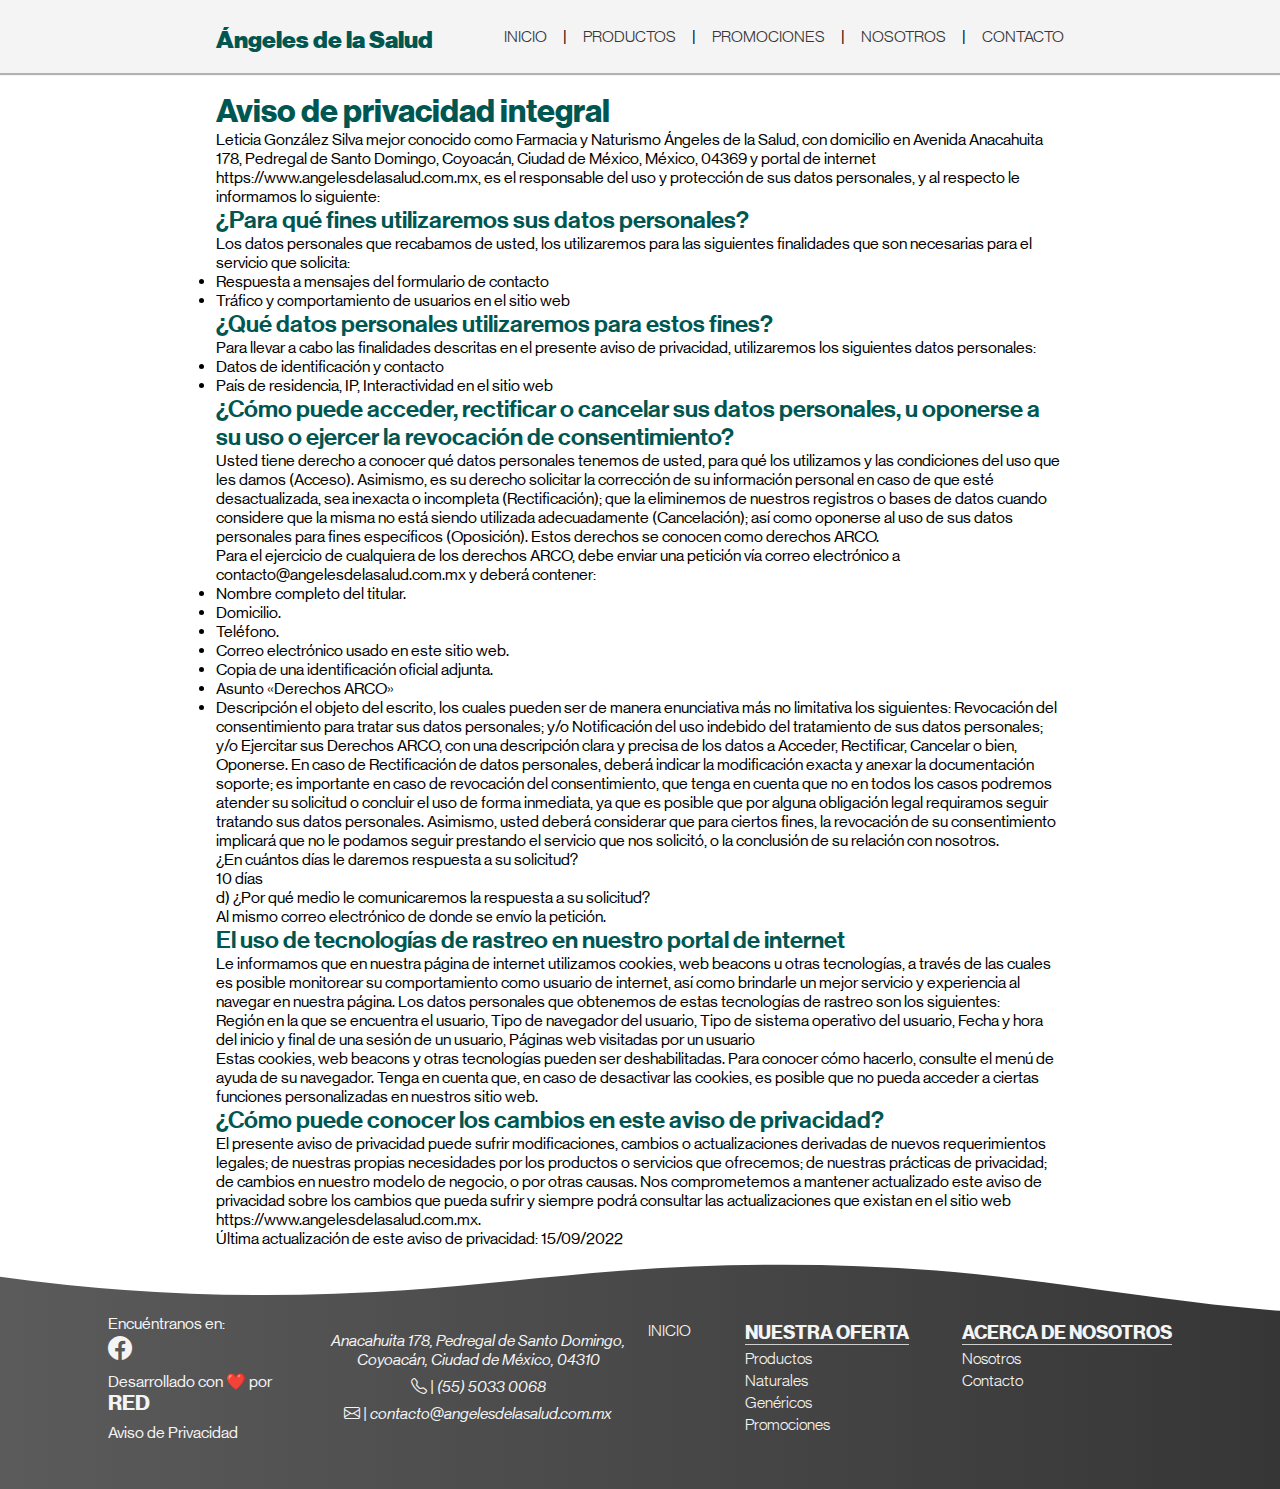
==== commit 5d791b50: "First commit." ====
--- a/aviso-de-privacidad.html
+++ b/aviso-de-privacidad.html
@@ -9,7 +9,7 @@
     <meta http-equiv="X-UA-Compatible" content="IE=edge">
     <meta name="viewport" content="width=device-width, initial-scale=1.0">
     <!-- SEO -->
-    <meta name="keywords" content="farmacia, farmacias, medicamentos, medicina, inicio, ángeles, angeles, salud, precios bajos, barato">
+    <meta name="keywords" content="farmacia, farmacias, medicamentos, medicina, inicio, ángeles, angeles, salud, precios bajos, barato, aviso, privacidad">
     <meta name="description" content="En Farmacias Ángeles de la Salud tenemos los mejores productos a los mejores precios y estamos respaldados por más de 20 años de historia.">
 
     <!-- Icons & styles -->
@@ -102,7 +102,7 @@
         <!-- Info section with data related to the branch, developing and privacy advice. -->
         <article class="general-info">
             <section class="social-info">
-                <p class="social-info__p">Encuentranos en:</p>
+                <p class="social-info__p">Encuéntranos en:</p>
                 <a class="social-info__link" href="https://www.facebook.com/f.angelesdelasalud" target="_blank"><i class="bi bi-facebook"></i></a>
             </section>
             <section class="dev-info">
@@ -128,7 +128,7 @@
                 <p class="site-map__title">NUESTRA OFERTA</p>
                 <a class="site-map__link" href="./pages/productos.html" target="_self" data-content="Productos">Productos</a>
                 <a class="site-map__link" href="./pages/productos.html#naturales" target="_self" data-content="Naturales">Naturales</a>
-                <a class="site-map__link" href="./pages/productos.html#genericos" target="_self" data-content="Genericos">Genericos</a>
+                <a class="site-map__link" href="./pages/productos.html#genericos" target="_self" data-content="Genéricos">Genéricos</a>
                 <a class="site-map__link" href="./pages/promociones.html" target="_self" data-content="Promociones">Promociones</a>
             </section>
             <section class="about-us">
--- a/css/style.css
+++ b/css/style.css
@@ -1 +1 @@
-@import"./fonts.css";.error,.flip__front,.flip__back,.navbar-menu,.navbar-dropdown:hover .navbar-dropdown-elements{display:flex;justify-content:center;align-items:center}main{display:flex;justify-content:space-evenly;align-items:center}.contact-us,.sales,.cover,.navbar{display:flex;justify-content:space-between;align-items:center}.error,.branch,.contact,.contact-form,.promociones-main,.sales__card,.productos-main,.products,.flip__front,.flip__back,.flip__back>p,.cover-text,.general-info,.address address,.our-offer,.about-us{display:flex;flex-direction:column}.navbar{flex-flow:row nowrap;grid-area:c;width:100%}.navbar__title{font-family:"NeueHaasGroteskDisp Pro Blk",sans-serif;font-style:normal;font-size:2rem;font-weight:900;color:#005751;text-decoration:none}@media screen and (max-width: 390px){.navbar__title{font-size:1.5rem}}.navbar-menu{gap:16px;list-style:none}.navbar-element{display:inline-block}.navbar-element::after{content:"|";padding-left:16px}.navbar-element:last-child::after{content:"";padding-left:0}.navbar-element__link{display:inline-block;font-family:"NeueHaasGroteskDisp Pro Lt",sans-serif;font-style:normal;font-size:1.2rem;font-weight:300;color:#363636;text-decoration:none;transition:all .5s ease-in-out}.navbar-element__link:hover{border-bottom:#005751 2px solid;border-radius:0 0 8px 8px;background-color:#a7adad;padding:2vh 12px 12px 12px;color:#f4f4f4;transform:translateY(-16px)}.navbar-element__link_active{border-bottom:#005751 2px solid}.navbar-element__link_social{border-radius:100px}.navbar-dropdown{display:none}.bi-list{font-family:"NeueHaasGroteskDisp Pro",sans-serif;font-style:normal;font-size:1.5rem;font-weight:bold;color:#363636}.navbar-dropdown-elements{display:none;position:absolute;top:8vh;z-index:1;border-bottom:groove 3px rgba(244,244,244,.797);padding:16px 0;background-color:#005751;width:100%}@media screen and (max-width: 768px)and (orientation: landscape){.navbar-dropdown-elements{top:inherit;margin-top:2vh}}.navbar-dropdown-elements__link{font-family:"NeueHaasGroteskDisp Pro Lt",sans-serif;font-style:normal;font-size:1.2rem;font-weight:300;color:#f4f4f4;text-decoration:none}.navbar-dropdown:hover .navbar-dropdown-elements{flex-flow:column wrap;gap:8px;left:0px}@media screen and (max-width: 768px){.navbar{justify-content:space-around}.navbar-menu{display:none}.navbar-dropdown{display:inline-block}}@media screen and (min-width: 769px)and (max-width: 1279px){.navbar{flex-flow:column wrap;gap:8px}.navbar-menu_social{display:none}.navbar-element__link{display:inline-block;font-family:"NeueHaasGroteskDisp Pro Lt",sans-serif;font-style:normal;font-size:1rem;font-weight:300;color:#363636;text-decoration:none;transition:none}.navbar-element__link:hover{border-bottom:0 none;border-radius:0;padding:0;background-color:#676b6b;color:#363636;transform:none}}@media screen and (min-width: 1280px)and (max-width: 1719px){.navbar__title{font-family:"NeueHaasGroteskDisp Pro Blk",sans-serif;font-style:normal;font-size:1.5rem;font-weight:900;color:#005751}.navbar-menu_social{display:none}.navbar-element__link{font-family:"NeueHaasGroteskDisp Pro Lt",sans-serif;font-style:normal;font-size:1rem;font-weight:300;color:#363636}}.footer-edge{position:absolute;top:0;left:0;z-index:1;width:100%;overflow:hidden}.footer-edge__content{fill:#fff;width:118%;height:56px}.general-info{grid-area:i;justify-content:center;gap:8px;position:relative;z-index:1}.social-info{line-height:1.5rem}.social-info__link{font-family:"NeueHaasGroteskDisp Pro Lt",sans-serif;font-style:normal;font-size:1.5rem;font-weight:300;color:#f4f4f4;text-decoration:none;color:#f4f4f4}.dev-info__link{position:relative;overflow:hidden;text-decoration:none;color:#f4f4f4;font-family:"NeueHaasGroteskDisp Pro",sans-serif;font-style:normal;font-size:1.3rem;font-weight:bold;color:#f4f4f4;transition:clip-path 275ms ease}.dev-info__link:hover{color:rgba(255,255,255,0)}.dev-info__link:hover::before{clip-path:polygon(0 0, 100% 0, 100% 100%, 0 100%)}.dev-info__link::before{position:absolute;font-family:"NeueHaasGroteskDisp Pro",sans-serif;font-style:normal;font-size:1.3rem;font-weight:bold;color:#d42020;transition:clip-path 275ms ease;content:attr(data-content);clip-path:polygon(0 0, 0 0, 0% 100%, 0 100%)}.privacy-info__link{text-decoration:none;color:#f4f4f4;transition:clip-path 275ms ease}.privacy-info__link:hover{color:rgba(255,255,255,0)}.privacy-info__link:hover::before{clip-path:polygon(0 0, 100% 0, 100% 100%, 0 100%)}.privacy-info__link::before{position:absolute;color:#00b4a8;transition:clip-path 275ms ease;content:attr(data-content);clip-path:polygon(0 0, 0 0, 0% 100%, 0 100%)}.address{grid-area:a;position:relative;z-index:1}.address address{gap:8px;text-align:center}.address_content-p__link{text-decoration:none;color:#f4f4f4;transition:clip-path 275ms ease}.address_content-p__link:hover{color:rgba(255,255,255,0)}.address_content-p__link:hover::before{clip-path:polygon(0 0, 100% 0, 100% 100%, 0 100%)}.address_content-p__link::before{position:absolute;color:#00b4a8;transition:clip-path 275ms ease;content:attr(data-content);clip-path:polygon(0 0, 0 0, 0% 100%, 0 100%)}.site-map{grid-area:s;display:flex;flex-direction:row;justify-content:space-between;position:relative;z-index:1}.site-map__title{border-bottom:solid 1.5px rgba(244,244,244,.797);font-family:"NeueHaasGroteskDisp Pro",sans-serif;font-style:normal;font-size:1.2rem;font-weight:bold;color:#f4f4f4}.site-map__link{font-family:"NeueHaasGroteskDisp Pro Lt",sans-serif;font-style:normal;font-size:1rem;font-weight:300;color:#f4f4f4;text-decoration:none;color:#f4f4f4;transition:clip-path 275ms ease}.site-map__link:hover{color:rgba(255,255,255,0)}.site-map__link:hover::before{clip-path:polygon(0 0, 100% 0, 100% 100%, 0 100%)}.site-map__link::before{position:absolute;color:#00b4a8;transition:clip-path 275ms ease;content:attr(data-content);clip-path:polygon(0 0, 0 0, 0% 100%, 0 100%)}.our-offer{gap:4px}@media screen and (max-width: 768px){.our-offer{width:50%}}.about-us{gap:4px}@media screen and (max-width: 768px){.about-us{width:75%}}@media screen and (max-width: 768px){.general-info{align-items:center;margin-top:40px;border-bottom:solid 1.5px #f4f4f4;padding-bottom:16px}.social-info{text-align:center}.dev-info{text-align:center}.privacy-info{text-align:center}.address{border-bottom:solid 1.5px #f4f4f4;padding-bottom:16px}.site-map{flex-direction:column;align-items:center;gap:16px;text-align:center}}@media screen and (min-width: 769px)and (max-width: 1279px){.general-info{align-items:center;margin-top:40px;padding-bottom:16px}.social-info{text-align:center}.dev-info{text-align:center}.privacy-info{text-align:center}.address{margin-top:40px;padding-bottom:16px}}.cover{width:100%}.cover-text{justify-content:center;gap:16px;width:55%}.cover-text__title{line-height:1.5rem}.cover-text__p{font-family:"NeueHaasGroteskDisp Pro XLt",sans-serif;font-style:normal;font-size:1.2rem;font-weight:300;color:#363636;line-height:1.3rem;letter-spacing:1px;text-align:justify}.cover-text__button{border-radius:6px;padding:8px 8px;background-color:#005751;width:fit-content;font-family:"NeueHaasGroteskDisp Pro Lt",sans-serif;font-style:normal;font-size:1.2rem;font-weight:300;color:#f4f4f4;text-decoration:none;transition:all .1s ease-in-out}.cover-text__button:hover{box-shadow:10px 12px 100px #15726c inset;transform:translateY(1px)}.cover-image{border-radius:65% 0 60% 0;width:30%}@media screen and (max-width: 1279px){.cover-image{border-radius:0}}.cover-image__content{border-radius:65% 0 60% 0;width:100%;height:100%;object-fit:cover;object-position:center top}@media screen and (max-width: 1279px){.cover-image__content{border-radius:0}}@media screen and (max-width: 768px){.cover{flex-direction:column;gap:16px}.cover-text{width:90%}.cover-image{width:90%;height:40vh}.cover-image__content{object-position:center center}}@media screen and (min-width: 769px)and (max-width: 1279px){.cover{flex-direction:column;gap:16px}.cover-text{width:80%}.cover-image{width:80%;height:40vh}.cover-image__content{object-position:center center}}.productos-main{gap:64px}.products{align-items:center;gap:4px}.productos-main__title{align-self:flex-start}.product-offer{display:flex;flex-direction:row;gap:32px;margin-top:48px}.product-offer-card{background-color:rgba(0,0,0,0);width:20vw;height:50vh;perspective:1000px}.flip{position:relative;width:100%;height:100%;text-align:center;transition:transform 1s;transform-style:preserve-3d}.product-offer-card:hover .flip{transform:rotateY(180deg)}.flip__front,.flip__back{position:absolute;width:100%;height:100%;-webkit-backface-visibility:hidden;backface-visibility:hidden}.flip__front>h4{display:inline-block;position:absolute;bottom:0;z-index:1;border-radius:0 0 8px 8px;padding:16px 0;background-color:rgba(54,54,54,.8509803922);width:100%;color:#f4f4f4}.flip__front>img{border-radius:8px;width:100%;height:100%;object-fit:cover}.flip__back{display:flex;align-items:center;background-color:rgba(244,244,244,.7647058824);color:#fff;transform:rotateY(180deg)}.flip__back>img{border-radius:8px;width:100%;height:100%;object-fit:cover;transform:rotateY(180deg)}.flip__back>p{justify-content:center;position:absolute;z-index:1;border-radius:8px;padding:8%;background-color:rgba(54,54,54,.8509803922);width:100%;height:100%;color:#f4f4f4}@media screen and (max-width: 768px){.productos-main__title{margin-left:5%}.products{margin-bottom:5%;width:95%}.product-offer{flex-direction:column}.product-offer-card{width:75vw;height:40vh}}@media screen and (min-width: 769px)and (max-width: 1279px){.products{margin-bottom:5%}.product-offer{flex-direction:column}.product-offer-card{width:75vw;height:40vh}}.promociones-title{align-self:flex-start}.sales{flex-direction:row;gap:32px}.sales__card{gap:8px;text-align:center}@media screen and (max-width: 768px){.promociones-title{margin-left:5%}.sales{flex-direction:column;gap:32px;width:90%}}@media screen and (min-width: 769px)and (max-width: 1279px){.promociones-title{margin-left:5%}.sales{flex-direction:column;gap:32px;width:90%}}.contact-us{align-items:flex-start;gap:64px;width:100%}@media screen and (max-width: 768px){.contact-us{flex-direction:column;align-items:center;gap:16px}}@media screen and (min-width: 769px)and (max-width: 1279px){.contact-us{flex-direction:column;gap:16px}}.branch{gap:16px;width:50%}@media screen and (max-width: 768px){.branch{width:90%}}@media screen and (max-width: 1279px){.branch{width:90%}}.branch__location{height:30vh}.branch-address-p{font-family:"NeueHaasGroteskDisp Pro Lt",sans-serif;font-style:normal;font-size:1.2rem;font-weight:300;color:#363636;text-align:center;line-height:1.5rem}.contact{gap:16px;width:50%}@media screen and (max-width: 768px){.contact{width:90%}}@media screen and (max-width: 1279px){.contact{width:90%}}.contact-form{gap:16px}.contact-form-field{border:none}.contact-form-field__title{margin-bottom:8px;border-bottom:solid 2px #005751;width:100%;font-family:"NeueHaasGroteskDisp Pro",sans-serif;font-style:normal;font-size:1.5rem;font-weight:bold;color:#363636;line-height:1.5rem}.contact-form-pair{margin-bottom:8px}.contact-form-pair__title{display:block;margin-bottom:2px;font-family:"NeueHaasGroteskDisp Pro",sans-serif;font-style:normal;font-size:1.2rem;font-weight:bold;color:#005751}.contact-form-pair__input{display:block;border:#363636 solid 1px;border-radius:4px;padding:8px;width:100%;height:2rem;font-family:"NeueHaasGroteskDisp Pro Lt",sans-serif;font-style:normal;font-size:1rem;font-weight:300;color:#363636;transition:background-color .1s ease-in-out}.contact-form-pair__input:hover,.contact-form-pair__input:focus{background-color:#f4f4f4}.contact-form__button{border-radius:6px;border:none;padding:8px;background-color:#005751;width:50%;font-family:"NeueHaasGroteskDisp Pro",sans-serif;font-style:normal;font-size:1.2rem;font-weight:bold;color:#f4f4f4;cursor:pointer;transition:all .1s ease-in-out}.contact-form__button:hover{box-shadow:10px 12px 100px #15726c inset;transform:translateY(1px)}.error{gap:32px;margin:0 5%}.error__code{text-align:center}.error__desc{font-family:"NeueHaasGroteskDisp Pro",sans-serif;font-style:normal;font-size:1.5rem;font-weight:bold;color:#363636;text-align:center}.error__fix{font-family:"NeueHaasGroteskDisp Pro",sans-serif;font-style:normal;font-size:1.25rem;font-weight:bold;color:rgba(54,54,54,.75);text-align:center}.error-img__content{width:100%;height:100%;object-fit:cover;object-position:center top}*{margin:0;padding:0;box-sizing:border-box;font-family:"NeueHaasGroteskDisp Pro",sans-serif;font-weight:500}:root{font-size:16px}body{display:grid;grid-template-columns:repeat(12, 1fr);grid-template-areas:"h h h h h h h h h h h h" ". . m m m m m m m m . ." "f f f f f f f f f f f f";grid-gap:16px;min-height:100vh}header{grid-area:h;display:grid;grid-template-columns:repeat(12, 1fr);grid-template-areas:". . c c c c c c c c . .";grid-gap:16px;justify-content:center;align-items:center;position:sticky;top:0;z-index:2;border-bottom:groove 3px rgba(244,244,244,.797);background-color:#f4f4f4;height:8vh}@media screen and (max-height: 600px){header{height:20vh}}main{grid-area:m;width:100%;min-height:63vh}footer{grid-area:f;display:grid;grid-template-columns:repeat(12, 1fr);grid-template-areas:". i i i a a a a s s s .";grid-gap:16px;justify-content:space-between;align-items:center;position:relative;background:linear-gradient(90deg, #5B5B5B, #363636, #1A1A1A, #131313);background-size:300% 300%;animation:gradient-animation 8s ease infinite;width:100%;height:25vh;color:#f4f4f4;overflow:hidden}@keyframes gradient-animation{0%{background-position:0% 50%}50%{background-position:100% 50%}100%{background-position:0% 50%}}h2{font-family:"NeueHaasGroteskDisp Pro",sans-serif;font-style:normal;font-size:2rem;font-weight:bold;color:#005751}h3{font-family:"NeueHaasGroteskDisp Pro Md",sans-serif;font-style:normal;font-size:1.5rem;font-weight:500;color:#005751}h4{font-family:"NeueHaasGroteskDisp Pro Md",sans-serif;font-style:normal;font-size:1.2rem;font-weight:500;color:#005751}.txt-center{font-family:"NeueHaasGroteskDisp Pro Lt",sans-serif;font-style:normal;font-size:1.1rem;font-weight:300;color:#363636;text-align:center;line-height:1rem;letter-spacing:1px}@media screen and (max-width: 768px){body{display:grid;grid-template-columns:repeat(4, 1fr);grid-template-areas:"h h h h" "m m m m" "f f f f";grid-gap:16px}header{display:grid;grid-template-columns:repeat(4, 1fr);grid-template-areas:"c c c c";grid-gap:16px}footer{display:grid;grid-template-columns:repeat(4, 1fr);grid-template-areas:"i i i i" "a a a a" "s s s s";grid-gap:16px;padding:16px 0;height:fit-content}}@media screen and (min-width: 769px)and (max-width: 1279px){body{display:grid;grid-template-columns:repeat(8, 1fr);grid-template-areas:"h h h h h h h h" ". m m m m m m ." "f f f f f f f f";grid-gap:16px}header{display:grid;grid-template-columns:repeat(8, 1fr);grid-template-areas:". c c c c c c .";grid-gap:16px}footer{display:grid;grid-template-columns:repeat(8, 1fr);grid-template-areas:"i i i i a a a a" ". s s s s s s .";grid-gap:16px;padding:16px 0;height:fit-content}}@media screen and (min-width: 1280px)and (max-width: 1440px){main{min-height:68vh}footer{grid-template-areas:". i i a a a s s s s s ."}}/*# sourceMappingURL=style.css.map */
+@import"./fonts.css";.error,.flip__front,.flip__back,.navbar-menu,.navbar-dropdown:hover .navbar-dropdown-elements{display:flex;justify-content:center;align-items:center}main{display:flex;justify-content:space-evenly;align-items:center}.contact-us,.sales,.cover,.navbar{display:flex;justify-content:space-between;align-items:center}.error,.branch,.contact,.contact-form,.promociones-main,.sales__card,.productos-main,.products,.flip__front,.flip__back,.flip__back>p,.cover-text,.general-info,.address address,.our-offer,.about-us{display:flex;flex-direction:column}.navbar{flex-flow:row nowrap;grid-area:c;width:100%}.navbar__title{font-family:"NeueHaasGroteskDisp Pro Blk",sans-serif;font-style:normal;font-size:2rem;font-weight:900;color:#005751;text-decoration:none}@media screen and (max-width: 390px){.navbar__title{font-size:1.5rem}}.navbar-menu{gap:16px;list-style:none}.navbar-element{display:inline-block}.navbar-element::after{content:"|";padding-left:16px}.navbar-element:last-child::after{content:"";padding-left:0}.navbar-element__link{display:inline-block;font-family:"NeueHaasGroteskDisp Pro Lt",sans-serif;font-style:normal;font-size:1.2rem;font-weight:300;color:#363636;text-decoration:none;transition:all .5s ease-in-out}.navbar-element__link:hover{border-bottom:#005751 2px solid;border-radius:0 0 8px 8px;background-color:#a7adad;padding:2vh 12px 12px 12px;color:#f4f4f4;transform:translateY(-16px)}.navbar-element__link_active{border-bottom:#005751 2px solid}.navbar-element__link_social{border-radius:100px}.navbar-dropdown{display:none}.bi-list{font-family:"NeueHaasGroteskDisp Pro",sans-serif;font-style:normal;font-size:1.5rem;font-weight:bold;color:#363636}.navbar-dropdown-elements{display:none;position:absolute;top:8vh;z-index:1;border-bottom:groove 3px rgba(244,244,244,.797);padding:16px 0;background-color:#005751;width:100%}@media screen and (max-width: 768px)and (orientation: landscape){.navbar-dropdown-elements{top:inherit;margin-top:2vh}}.navbar-dropdown-elements__link{font-family:"NeueHaasGroteskDisp Pro Lt",sans-serif;font-style:normal;font-size:1.2rem;font-weight:300;color:#f4f4f4;text-decoration:none}.navbar-dropdown:hover .navbar-dropdown-elements{flex-flow:column wrap;gap:8px;left:0px}@media screen and (max-width: 768px){.navbar{justify-content:space-around}.navbar-menu{display:none}.navbar-dropdown{display:inline-block}}@media screen and (min-width: 769px)and (max-width: 1279px){.navbar{flex-flow:column wrap;gap:8px}.navbar-menu_social{display:none}.navbar-element__link{display:inline-block;font-family:"NeueHaasGroteskDisp Pro Lt",sans-serif;font-style:normal;font-size:1rem;font-weight:300;color:#363636;text-decoration:none;transition:none}.navbar-element__link:hover{border-bottom:0 none;border-radius:0;padding:0;background-color:#676b6b;color:#363636;transform:none}}@media screen and (min-width: 1280px)and (max-width: 1719px){.navbar__title{font-family:"NeueHaasGroteskDisp Pro Blk",sans-serif;font-style:normal;font-size:1.5rem;font-weight:900;color:#005751}.navbar-menu_social{display:none}.navbar-element__link{font-family:"NeueHaasGroteskDisp Pro Lt",sans-serif;font-style:normal;font-size:1rem;font-weight:300;color:#363636}}.footer-edge{position:absolute;top:0;left:0;z-index:1;width:100%;overflow:hidden}.footer-edge__content{fill:#fff;width:118%;height:56px}.general-info{grid-area:i;justify-content:center;gap:8px;position:relative;z-index:1}.social-info{line-height:1.5rem}.social-info__link{font-family:"NeueHaasGroteskDisp Pro Lt",sans-serif;font-style:normal;font-size:1.5rem;font-weight:300;color:#f4f4f4;text-decoration:none;color:#f4f4f4}.dev-info__link{position:relative;overflow:hidden;text-decoration:none;color:#f4f4f4;font-family:"NeueHaasGroteskDisp Pro",sans-serif;font-style:normal;font-size:1.3rem;font-weight:bold;color:#f4f4f4;transition:clip-path 275ms ease}.dev-info__link:hover{color:rgba(255,255,255,0)}.dev-info__link:hover::before{clip-path:polygon(0 0, 100% 0, 100% 100%, 0 100%)}.dev-info__link::before{position:absolute;font-family:"NeueHaasGroteskDisp Pro",sans-serif;font-style:normal;font-size:1.3rem;font-weight:bold;color:#d42020;transition:clip-path 275ms ease;content:attr(data-content);clip-path:polygon(0 0, 0 0, 0% 100%, 0 100%)}.privacy-info__link{text-decoration:none;color:#f4f4f4;transition:clip-path 275ms ease}.privacy-info__link:hover{color:rgba(255,255,255,0)}.privacy-info__link:hover::before{clip-path:polygon(0 0, 100% 0, 100% 100%, 0 100%)}.privacy-info__link::before{position:absolute;color:#00b4a8;transition:clip-path 275ms ease;content:attr(data-content);clip-path:polygon(0 0, 0 0, 0% 100%, 0 100%)}.address{grid-area:a;position:relative;z-index:1}.address address{gap:8px;text-align:center}.address_content-p__link{text-decoration:none;color:#f4f4f4;transition:clip-path 275ms ease}.address_content-p__link:hover{color:rgba(255,255,255,0)}.address_content-p__link:hover::before{clip-path:polygon(0 0, 100% 0, 100% 100%, 0 100%)}.address_content-p__link::before{position:absolute;color:#00b4a8;transition:clip-path 275ms ease;content:attr(data-content);clip-path:polygon(0 0, 0 0, 0% 100%, 0 100%)}.site-map{grid-area:s;display:flex;flex-direction:row;justify-content:space-between;position:relative;z-index:1}.site-map__title{border-bottom:solid 1.5px rgba(244,244,244,.797);font-family:"NeueHaasGroteskDisp Pro",sans-serif;font-style:normal;font-size:1.2rem;font-weight:bold;color:#f4f4f4}.site-map__link{font-family:"NeueHaasGroteskDisp Pro Lt",sans-serif;font-style:normal;font-size:1rem;font-weight:300;color:#f4f4f4;text-decoration:none;color:#f4f4f4;transition:clip-path 275ms ease}.site-map__link:hover{color:rgba(255,255,255,0)}.site-map__link:hover::before{clip-path:polygon(0 0, 100% 0, 100% 100%, 0 100%)}.site-map__link::before{position:absolute;color:#00b4a8;transition:clip-path 275ms ease;content:attr(data-content);clip-path:polygon(0 0, 0 0, 0% 100%, 0 100%)}.our-offer{gap:4px}@media screen and (max-width: 768px){.our-offer{width:50%}}.about-us{gap:4px}@media screen and (max-width: 768px){.about-us{width:75%}}@media screen and (max-width: 768px){.general-info{align-items:center;margin-top:40px;border-bottom:solid 1.5px #f4f4f4;padding-bottom:16px}.social-info{text-align:center}.dev-info{text-align:center}.privacy-info{text-align:center}.address{border-bottom:solid 1.5px #f4f4f4;padding-bottom:16px}.site-map{flex-direction:column;align-items:center;gap:16px;text-align:center}}@media screen and (min-width: 769px)and (max-width: 1279px){.general-info{align-items:center;margin-top:40px;padding-bottom:16px}.social-info{text-align:center}.dev-info{text-align:center}.privacy-info{text-align:center}.address{margin-top:40px;padding-bottom:16px}}.cover{width:100%}.cover-text{justify-content:center;gap:16px;width:55%}.cover-text__title{line-height:1.5rem}.cover-text__p{font-family:"NeueHaasGroteskDisp Pro XLt",sans-serif;font-style:normal;font-size:1.2rem;font-weight:300;color:#363636;line-height:1.3rem;letter-spacing:1px;text-align:justify}.cover-text__button{border-radius:6px;padding:8px 8px;background-color:#005751;width:fit-content;font-family:"NeueHaasGroteskDisp Pro Lt",sans-serif;font-style:normal;font-size:1.2rem;font-weight:300;color:#f4f4f4;text-decoration:none;transition:all .1s ease-in-out}.cover-text__button:hover{box-shadow:10px 12px 100px #15726c inset;transform:translateY(1px)}.cover-image{border-radius:65% 0 60% 0;width:30%}@media screen and (max-width: 1279px){.cover-image{border-radius:0}}.cover-image__content{border-radius:65% 0 60% 0;width:100%;height:100%;object-fit:cover;object-position:center top}@media screen and (max-width: 1279px){.cover-image__content{border-radius:0}}@media screen and (max-width: 768px){.cover{flex-direction:column;gap:16px}.cover-text{width:90%}.cover-image{width:90%;height:40vh}.cover-image__content{object-position:center center}}@media screen and (min-width: 769px)and (max-width: 1279px){.cover{flex-direction:column;gap:16px}.cover-text{width:80%}.cover-image{width:80%;height:40vh}.cover-image__content{object-position:center center}}.productos-main{gap:64px}.products{align-items:center;gap:4px}.productos-main__title{align-self:flex-start}.product-offer{display:flex;flex-direction:row;gap:32px;margin-top:48px}.product-offer-card{background-color:rgba(0,0,0,0);width:20vw;height:50vh;perspective:1000px}.flip{position:relative;width:100%;height:100%;text-align:center;transition:transform 1s;transform-style:preserve-3d}.product-offer-card:hover .flip{transform:rotateY(180deg)}.flip__front,.flip__back{position:absolute;width:100%;height:100%;-webkit-backface-visibility:hidden;backface-visibility:hidden}.flip__front>h4{display:inline-block;position:absolute;bottom:0;z-index:1;border-radius:0 0 8px 8px;padding:16px 0;background-color:rgba(54,54,54,.8509803922);width:100%;color:#f4f4f4}.flip__front>img{border-radius:8px;width:100%;height:100%;object-fit:cover}.flip__back{display:flex;align-items:center;background-color:rgba(244,244,244,.7647058824);color:#fff;transform:rotateY(180deg)}.flip__back>img{border-radius:8px;width:100%;height:100%;object-fit:cover;transform:rotateY(180deg)}.flip__back>p{justify-content:center;position:absolute;z-index:1;border-radius:8px;padding:8%;background-color:rgba(54,54,54,.8509803922);width:100%;height:100%;color:#f4f4f4}@media screen and (max-width: 768px){.productos-main__title{margin-left:5%}.products{margin-bottom:5%;width:95%}.product-offer{flex-direction:column}.product-offer-card{width:75vw;height:40vh}}@media screen and (min-width: 769px)and (max-width: 1279px){.products{margin-bottom:5%}.product-offer{flex-direction:column}.product-offer-card{width:75vw;height:40vh}}.promociones-title{align-self:flex-start}.sales{flex-direction:row;gap:32px}.sales__card{gap:8px;text-align:center}@media screen and (max-width: 768px){.promociones-title{margin-left:5%}.sales{flex-direction:column;gap:32px;width:90%}}@media screen and (min-width: 769px)and (max-width: 1279px){.promociones-title{margin-left:5%}.sales{flex-direction:column;gap:32px;width:90%}}.contact-us{align-items:flex-start;gap:64px;width:100%}@media screen and (max-width: 768px){.contact-us{flex-direction:column;align-items:center;gap:16px}}@media screen and (min-width: 769px)and (max-width: 1279px){.contact-us{flex-direction:column;gap:16px}}.branch{gap:16px;width:50%}@media screen and (max-width: 768px){.branch{width:90%}}@media screen and (max-width: 1279px){.branch{width:90%}}.branch__location{height:30vh}.branch-address-p{font-family:"NeueHaasGroteskDisp Pro Lt",sans-serif;font-style:normal;font-size:1.2rem;font-weight:300;color:#363636;text-align:center;line-height:1.5rem}.contact{gap:16px;width:50%}@media screen and (max-width: 768px){.contact{width:90%}}@media screen and (max-width: 1279px){.contact{width:90%}}.contact-form{gap:16px}.contact-form-field{border:none}.contact-form-field__title{margin-bottom:8px;border-bottom:solid 2px #005751;width:100%;font-family:"NeueHaasGroteskDisp Pro",sans-serif;font-style:normal;font-size:1.5rem;font-weight:bold;color:#363636;line-height:1.5rem}.contact-form-pair{margin-bottom:8px}.contact-form-pair__title{display:block;margin-bottom:2px;font-family:"NeueHaasGroteskDisp Pro",sans-serif;font-style:normal;font-size:1.2rem;font-weight:bold;color:#005751}.contact-form-pair__input{display:block;border:#363636 solid 1px;border-radius:4px;padding:8px;width:100%;height:2rem;font-family:"NeueHaasGroteskDisp Pro Lt",sans-serif;font-style:normal;font-size:1rem;font-weight:300;color:#363636;transition:background-color .1s ease-in-out}.contact-form-pair__input:hover,.contact-form-pair__input:focus{background-color:#f4f4f4}.contact-form__button{border-radius:6px;border:none;padding:8px;background-color:#005751;width:50%;font-family:"NeueHaasGroteskDisp Pro",sans-serif;font-style:normal;font-size:1.2rem;font-weight:bold;color:#f4f4f4;cursor:pointer;transition:all .1s ease-in-out}.contact-form__button:hover{box-shadow:10px 12px 100px #15726c inset;transform:translateY(1px)}.error{gap:32px;margin:0 5%}.error__code{text-align:center}.error__desc{font-family:"NeueHaasGroteskDisp Pro",sans-serif;font-style:normal;font-size:1.5rem;font-weight:bold;color:#363636;text-align:center}.error__fix{font-family:"NeueHaasGroteskDisp Pro",sans-serif;font-style:normal;font-size:1.25rem;font-weight:bold;color:rgba(54,54,54,.75);text-align:center}.error-img__content{width:100%;height:100%;object-fit:cover;object-position:center top}*{margin:0;padding:0;box-sizing:border-box;font-family:"NeueHaasGroteskDisp Pro",sans-serif;font-weight:500}:root{font-size:16px}body{display:grid;grid-template-columns:repeat(12, 1fr);grid-template-areas:"h h h h h h h h h h h h" ". . m m m m m m m m . ." "f f f f f f f f f f f f";grid-gap:16px;min-height:100vh}header{grid-area:h;display:grid;grid-template-columns:repeat(12, 1fr);grid-template-areas:". . c c c c c c c c . .";grid-gap:16px;justify-content:center;align-items:center;position:sticky;top:0;z-index:2;border-bottom:groove 3px rgba(244,244,244,.797);background-color:#f4f4f4;height:8vh}@media screen and (max-height: 942px){header{height:76px}}main{grid-area:m;width:100%;min-height:63vh}footer{grid-area:f;display:grid;grid-template-columns:repeat(12, 1fr);grid-template-areas:". i i i a a a a s s s .";grid-gap:16px;justify-content:space-between;align-items:center;position:relative;background:linear-gradient(90deg, #5B5B5B, #363636, #1A1A1A, #131313);background-size:300% 300%;animation:gradient-animation 8s ease infinite;width:100%;height:25vh;color:#f4f4f4;overflow:hidden}@keyframes gradient-animation{0%{background-position:0% 50%}50%{background-position:100% 50%}100%{background-position:0% 50%}}h2{font-family:"NeueHaasGroteskDisp Pro",sans-serif;font-style:normal;font-size:2rem;font-weight:bold;color:#005751}h3{font-family:"NeueHaasGroteskDisp Pro Md",sans-serif;font-style:normal;font-size:1.5rem;font-weight:500;color:#005751}h4{font-family:"NeueHaasGroteskDisp Pro Md",sans-serif;font-style:normal;font-size:1.2rem;font-weight:500;color:#005751}.txt-center{font-family:"NeueHaasGroteskDisp Pro Lt",sans-serif;font-style:normal;font-size:1.1rem;font-weight:300;color:#363636;text-align:center;line-height:1rem;letter-spacing:1px}@media screen and (max-width: 768px){body{display:grid;grid-template-columns:repeat(4, 1fr);grid-template-areas:"h h h h" "m m m m" "f f f f";grid-gap:16px}header{display:grid;grid-template-columns:repeat(4, 1fr);grid-template-areas:"c c c c";grid-gap:16px}footer{display:grid;grid-template-columns:repeat(4, 1fr);grid-template-areas:"i i i i" "a a a a" "s s s s";grid-gap:16px;padding:16px 0;height:fit-content}}@media screen and (min-width: 769px)and (max-width: 1279px){body{display:grid;grid-template-columns:repeat(8, 1fr);grid-template-areas:"h h h h h h h h" ". m m m m m m ." "f f f f f f f f";grid-gap:16px}header{display:grid;grid-template-columns:repeat(8, 1fr);grid-template-areas:". c c c c c c .";grid-gap:16px}footer{display:grid;grid-template-columns:repeat(8, 1fr);grid-template-areas:"i i i i a a a a" ". s s s s s s .";grid-gap:16px;padding:16px 0;height:fit-content}}@media screen and (min-width: 1280px)and (max-width: 1440px){main{min-height:68vh}footer{grid-template-areas:". i i a a a s s s s s ."}}/*# sourceMappingURL=style.css.map */
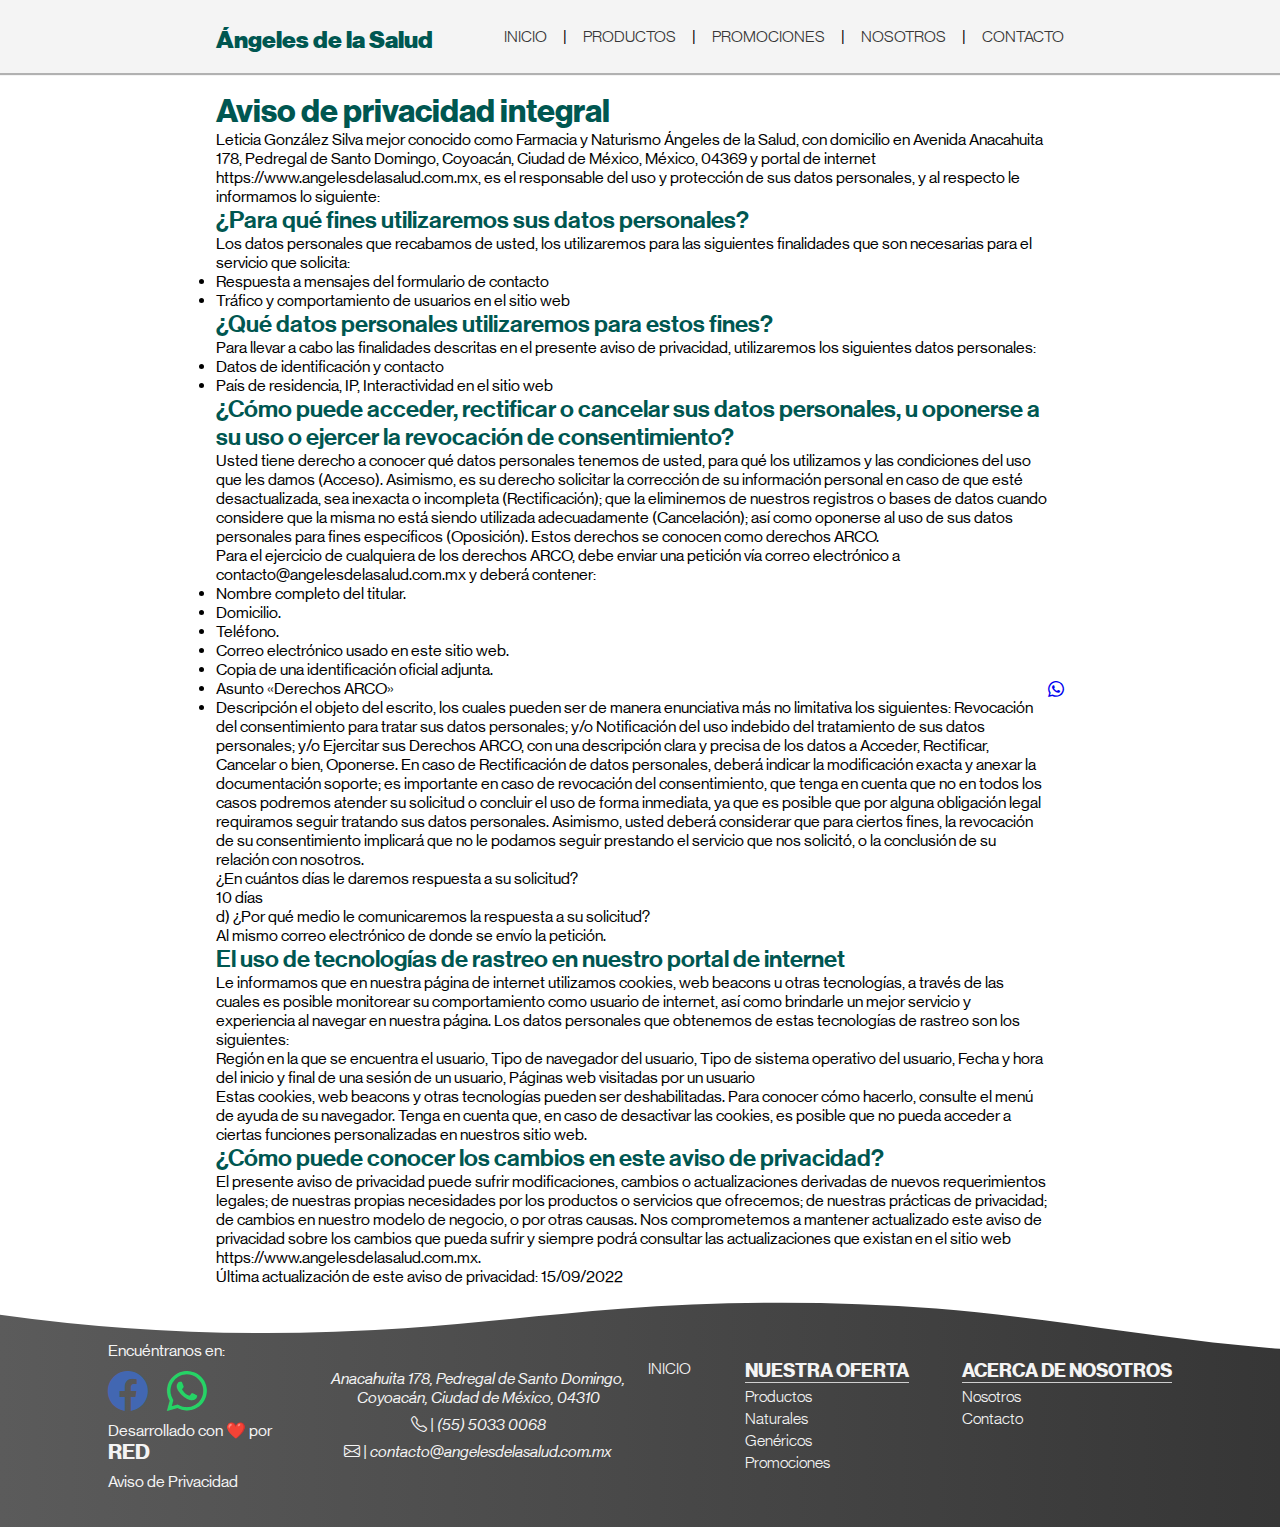
==== commit 6a9fdbf8: "Add an anchor in footer to link WA, and make some style corrections over social-info__link class, an" ====
--- a/aviso-de-privacidad.html
+++ b/aviso-de-privacidad.html
@@ -91,6 +91,9 @@
             <p>El presente aviso de privacidad puede sufrir modificaciones, cambios o actualizaciones derivadas de nuevos requerimientos legales; de nuestras propias necesidades por los productos o servicios que ofrecemos; de nuestras prácticas de privacidad; de cambios en nuestro modelo de negocio, o por otras causas. Nos comprometemos a mantener actualizado este aviso de privacidad sobre los cambios que pueda sufrir y siempre podrá consultar las actualizaciones que existan en el sitio web https://www.angelesdelasalud.com.mx.</p>
             <p>Última actualización de este aviso de privacidad: 15/09/2022</p>
         </article>
+        <section class="whatsapp">
+            <a href="https://wa.me/message/E3AUNZ45BZ6DJ1" class="whatsapp-link"><i class="bi bi-whatsapp"></i></a>
+        </section>
     </main>
     <!-- Footer -->
     <footer>
@@ -103,7 +106,8 @@
         <article class="general-info">
             <section class="social-info">
                 <p class="social-info__p">Encuéntranos en:</p>
-                <a class="social-info__link" href="https://www.facebook.com/f.angelesdelasalud" target="_blank"><i class="bi bi-facebook"></i></a>
+                <a class="social-info__link social-info__link_fb" href="https://www.facebook.com/f.angelesdelasalud" target="_blank"><i class="bi bi-facebook"></i></a>
+                <a class="social-info__link social-info__link_wa" href="https://wa.me/message/E3AUNZ45BZ6DJ1"><i class="bi bi-whatsapp"></i></a>
             </section>
             <section class="dev-info">
                 <p>Desarrollado con ❤️ por <a class="dev-info__link" href="https://redg.dev" target="_blank" data-content="RED">RED</a></p>
--- a/css/style.css
+++ b/css/style.css
@@ -1 +1 @@
-@import"./fonts.css";.error,.flip__front,.flip__back,.navbar-menu,.navbar-dropdown:hover .navbar-dropdown-elements{display:flex;justify-content:center;align-items:center}main{display:flex;justify-content:space-evenly;align-items:center}.contact-us,.sales,.cover,.navbar{display:flex;justify-content:space-between;align-items:center}.error,.branch,.contact,.contact-form,.promociones-main,.sales__card,.productos-main,.products,.flip__front,.flip__back,.flip__back>p,.cover-text,.general-info,.address address,.our-offer,.about-us{display:flex;flex-direction:column}.navbar{flex-flow:row nowrap;grid-area:c;width:100%}.navbar__title{font-family:"NeueHaasGroteskDisp Pro Blk",sans-serif;font-style:normal;font-size:2rem;font-weight:900;color:#005751;text-decoration:none}@media screen and (max-width: 390px){.navbar__title{font-size:1.5rem}}.navbar-menu{gap:16px;list-style:none}.navbar-element{display:inline-block}.navbar-element::after{content:"|";padding-left:16px}.navbar-element:last-child::after{content:"";padding-left:0}.navbar-element__link{display:inline-block;font-family:"NeueHaasGroteskDisp Pro Lt",sans-serif;font-style:normal;font-size:1.2rem;font-weight:300;color:#363636;text-decoration:none;transition:all .5s ease-in-out}.navbar-element__link:hover{border-bottom:#005751 2px solid;border-radius:0 0 8px 8px;background-color:#a7adad;padding:2vh 12px 12px 12px;color:#f4f4f4;transform:translateY(-16px)}.navbar-element__link_active{border-bottom:#005751 2px solid}.navbar-element__link_social{border-radius:100px}.navbar-dropdown{display:none}.bi-list{font-family:"NeueHaasGroteskDisp Pro",sans-serif;font-style:normal;font-size:1.5rem;font-weight:bold;color:#363636}.navbar-dropdown-elements{display:none;position:absolute;top:8vh;z-index:1;border-bottom:groove 3px rgba(244,244,244,.797);padding:16px 0;background-color:#005751;width:100%}@media screen and (max-width: 768px)and (orientation: landscape){.navbar-dropdown-elements{top:inherit;margin-top:2vh}}.navbar-dropdown-elements__link{font-family:"NeueHaasGroteskDisp Pro Lt",sans-serif;font-style:normal;font-size:1.2rem;font-weight:300;color:#f4f4f4;text-decoration:none}.navbar-dropdown:hover .navbar-dropdown-elements{flex-flow:column wrap;gap:8px;left:0px}@media screen and (max-width: 768px){.navbar{justify-content:space-around}.navbar-menu{display:none}.navbar-dropdown{display:inline-block}}@media screen and (min-width: 769px)and (max-width: 1279px){.navbar{flex-flow:column wrap;gap:8px}.navbar-menu_social{display:none}.navbar-element__link{display:inline-block;font-family:"NeueHaasGroteskDisp Pro Lt",sans-serif;font-style:normal;font-size:1rem;font-weight:300;color:#363636;text-decoration:none;transition:none}.navbar-element__link:hover{border-bottom:0 none;border-radius:0;padding:0;background-color:#676b6b;color:#363636;transform:none}}@media screen and (min-width: 1280px)and (max-width: 1719px){.navbar__title{font-family:"NeueHaasGroteskDisp Pro Blk",sans-serif;font-style:normal;font-size:1.5rem;font-weight:900;color:#005751}.navbar-menu_social{display:none}.navbar-element__link{font-family:"NeueHaasGroteskDisp Pro Lt",sans-serif;font-style:normal;font-size:1rem;font-weight:300;color:#363636}}.footer-edge{position:absolute;top:0;left:0;z-index:1;width:100%;overflow:hidden}.footer-edge__content{fill:#fff;width:118%;height:56px}.general-info{grid-area:i;justify-content:center;gap:8px;position:relative;z-index:1}.social-info{line-height:1.5rem}.social-info__link{font-family:"NeueHaasGroteskDisp Pro Lt",sans-serif;font-style:normal;font-size:1.5rem;font-weight:300;color:#f4f4f4;text-decoration:none;color:#f4f4f4}.dev-info__link{position:relative;overflow:hidden;text-decoration:none;color:#f4f4f4;font-family:"NeueHaasGroteskDisp Pro",sans-serif;font-style:normal;font-size:1.3rem;font-weight:bold;color:#f4f4f4;transition:clip-path 275ms ease}.dev-info__link:hover{color:rgba(255,255,255,0)}.dev-info__link:hover::before{clip-path:polygon(0 0, 100% 0, 100% 100%, 0 100%)}.dev-info__link::before{position:absolute;font-family:"NeueHaasGroteskDisp Pro",sans-serif;font-style:normal;font-size:1.3rem;font-weight:bold;color:#d42020;transition:clip-path 275ms ease;content:attr(data-content);clip-path:polygon(0 0, 0 0, 0% 100%, 0 100%)}.privacy-info__link{text-decoration:none;color:#f4f4f4;transition:clip-path 275ms ease}.privacy-info__link:hover{color:rgba(255,255,255,0)}.privacy-info__link:hover::before{clip-path:polygon(0 0, 100% 0, 100% 100%, 0 100%)}.privacy-info__link::before{position:absolute;color:#00b4a8;transition:clip-path 275ms ease;content:attr(data-content);clip-path:polygon(0 0, 0 0, 0% 100%, 0 100%)}.address{grid-area:a;position:relative;z-index:1}.address address{gap:8px;text-align:center}.address_content-p__link{text-decoration:none;color:#f4f4f4;transition:clip-path 275ms ease}.address_content-p__link:hover{color:rgba(255,255,255,0)}.address_content-p__link:hover::before{clip-path:polygon(0 0, 100% 0, 100% 100%, 0 100%)}.address_content-p__link::before{position:absolute;color:#00b4a8;transition:clip-path 275ms ease;content:attr(data-content);clip-path:polygon(0 0, 0 0, 0% 100%, 0 100%)}.site-map{grid-area:s;display:flex;flex-direction:row;justify-content:space-between;position:relative;z-index:1}.site-map__title{border-bottom:solid 1.5px rgba(244,244,244,.797);font-family:"NeueHaasGroteskDisp Pro",sans-serif;font-style:normal;font-size:1.2rem;font-weight:bold;color:#f4f4f4}.site-map__link{font-family:"NeueHaasGroteskDisp Pro Lt",sans-serif;font-style:normal;font-size:1rem;font-weight:300;color:#f4f4f4;text-decoration:none;color:#f4f4f4;transition:clip-path 275ms ease}.site-map__link:hover{color:rgba(255,255,255,0)}.site-map__link:hover::before{clip-path:polygon(0 0, 100% 0, 100% 100%, 0 100%)}.site-map__link::before{position:absolute;color:#00b4a8;transition:clip-path 275ms ease;content:attr(data-content);clip-path:polygon(0 0, 0 0, 0% 100%, 0 100%)}.our-offer{gap:4px}@media screen and (max-width: 768px){.our-offer{width:50%}}.about-us{gap:4px}@media screen and (max-width: 768px){.about-us{width:75%}}@media screen and (max-width: 768px){.general-info{align-items:center;margin-top:40px;border-bottom:solid 1.5px #f4f4f4;padding-bottom:16px}.social-info{text-align:center}.dev-info{text-align:center}.privacy-info{text-align:center}.address{border-bottom:solid 1.5px #f4f4f4;padding-bottom:16px}.site-map{flex-direction:column;align-items:center;gap:16px;text-align:center}}@media screen and (min-width: 769px)and (max-width: 1279px){.general-info{align-items:center;margin-top:40px;padding-bottom:16px}.social-info{text-align:center}.dev-info{text-align:center}.privacy-info{text-align:center}.address{margin-top:40px;padding-bottom:16px}}.cover{width:100%}.cover-text{justify-content:center;gap:16px;width:55%}.cover-text__title{line-height:1.5rem}.cover-text__p{font-family:"NeueHaasGroteskDisp Pro XLt",sans-serif;font-style:normal;font-size:1.2rem;font-weight:300;color:#363636;line-height:1.3rem;letter-spacing:1px;text-align:justify}.cover-text__button{border-radius:6px;padding:8px 8px;background-color:#005751;width:fit-content;font-family:"NeueHaasGroteskDisp Pro Lt",sans-serif;font-style:normal;font-size:1.2rem;font-weight:300;color:#f4f4f4;text-decoration:none;transition:all .1s ease-in-out}.cover-text__button:hover{box-shadow:10px 12px 100px #15726c inset;transform:translateY(1px)}.cover-image{border-radius:65% 0 60% 0;width:30%}@media screen and (max-width: 1279px){.cover-image{border-radius:0}}.cover-image__content{border-radius:65% 0 60% 0;width:100%;height:100%;object-fit:cover;object-position:center top}@media screen and (max-width: 1279px){.cover-image__content{border-radius:0}}@media screen and (max-width: 768px){.cover{flex-direction:column;gap:16px}.cover-text{width:90%}.cover-image{width:90%;height:40vh}.cover-image__content{object-position:center center}}@media screen and (min-width: 769px)and (max-width: 1279px){.cover{flex-direction:column;gap:16px}.cover-text{width:80%}.cover-image{width:80%;height:40vh}.cover-image__content{object-position:center center}}.productos-main{gap:64px}.products{align-items:center;gap:4px}.productos-main__title{align-self:flex-start}.product-offer{display:flex;flex-direction:row;gap:32px;margin-top:48px}.product-offer-card{background-color:rgba(0,0,0,0);width:20vw;height:50vh;perspective:1000px}.flip{position:relative;width:100%;height:100%;text-align:center;transition:transform 1s;transform-style:preserve-3d}.product-offer-card:hover .flip{transform:rotateY(180deg)}.flip__front,.flip__back{position:absolute;width:100%;height:100%;-webkit-backface-visibility:hidden;backface-visibility:hidden}.flip__front>h4{display:inline-block;position:absolute;bottom:0;z-index:1;border-radius:0 0 8px 8px;padding:16px 0;background-color:rgba(54,54,54,.8509803922);width:100%;color:#f4f4f4}.flip__front>img{border-radius:8px;width:100%;height:100%;object-fit:cover}.flip__back{display:flex;align-items:center;background-color:rgba(244,244,244,.7647058824);color:#fff;transform:rotateY(180deg)}.flip__back>img{border-radius:8px;width:100%;height:100%;object-fit:cover;transform:rotateY(180deg)}.flip__back>p{justify-content:center;position:absolute;z-index:1;border-radius:8px;padding:8%;background-color:rgba(54,54,54,.8509803922);width:100%;height:100%;color:#f4f4f4}@media screen and (max-width: 768px){.productos-main__title{margin-left:5%}.products{margin-bottom:5%;width:95%}.product-offer{flex-direction:column}.product-offer-card{width:75vw;height:40vh}}@media screen and (min-width: 769px)and (max-width: 1279px){.products{margin-bottom:5%}.product-offer{flex-direction:column}.product-offer-card{width:75vw;height:40vh}}.promociones-title{align-self:flex-start}.sales{flex-direction:row;gap:32px}.sales__card{gap:8px;text-align:center}@media screen and (max-width: 768px){.promociones-title{margin-left:5%}.sales{flex-direction:column;gap:32px;width:90%}}@media screen and (min-width: 769px)and (max-width: 1279px){.promociones-title{margin-left:5%}.sales{flex-direction:column;gap:32px;width:90%}}.contact-us{align-items:flex-start;gap:64px;width:100%}@media screen and (max-width: 768px){.contact-us{flex-direction:column;align-items:center;gap:16px}}@media screen and (min-width: 769px)and (max-width: 1279px){.contact-us{flex-direction:column;gap:16px}}.branch{gap:16px;width:50%}@media screen and (max-width: 768px){.branch{width:90%}}@media screen and (max-width: 1279px){.branch{width:90%}}.branch__location{height:30vh}.branch-address-p{font-family:"NeueHaasGroteskDisp Pro Lt",sans-serif;font-style:normal;font-size:1.2rem;font-weight:300;color:#363636;text-align:center;line-height:1.5rem}.contact{gap:16px;width:50%}@media screen and (max-width: 768px){.contact{width:90%}}@media screen and (max-width: 1279px){.contact{width:90%}}.contact-form{gap:16px}.contact-form-field{border:none}.contact-form-field__title{margin-bottom:8px;border-bottom:solid 2px #005751;width:100%;font-family:"NeueHaasGroteskDisp Pro",sans-serif;font-style:normal;font-size:1.5rem;font-weight:bold;color:#363636;line-height:1.5rem}.contact-form-pair{margin-bottom:8px}.contact-form-pair__title{display:block;margin-bottom:2px;font-family:"NeueHaasGroteskDisp Pro",sans-serif;font-style:normal;font-size:1.2rem;font-weight:bold;color:#005751}.contact-form-pair__input{display:block;border:#363636 solid 1px;border-radius:4px;padding:8px;width:100%;height:2rem;font-family:"NeueHaasGroteskDisp Pro Lt",sans-serif;font-style:normal;font-size:1rem;font-weight:300;color:#363636;transition:background-color .1s ease-in-out}.contact-form-pair__input:hover,.contact-form-pair__input:focus{background-color:#f4f4f4}.contact-form__button{border-radius:6px;border:none;padding:8px;background-color:#005751;width:50%;font-family:"NeueHaasGroteskDisp Pro",sans-serif;font-style:normal;font-size:1.2rem;font-weight:bold;color:#f4f4f4;cursor:pointer;transition:all .1s ease-in-out}.contact-form__button:hover{box-shadow:10px 12px 100px #15726c inset;transform:translateY(1px)}.error{gap:32px;margin:0 5%}.error__code{text-align:center}.error__desc{font-family:"NeueHaasGroteskDisp Pro",sans-serif;font-style:normal;font-size:1.5rem;font-weight:bold;color:#363636;text-align:center}.error__fix{font-family:"NeueHaasGroteskDisp Pro",sans-serif;font-style:normal;font-size:1.25rem;font-weight:bold;color:rgba(54,54,54,.75);text-align:center}.error-img__content{width:100%;height:100%;object-fit:cover;object-position:center top}*{margin:0;padding:0;box-sizing:border-box;font-family:"NeueHaasGroteskDisp Pro",sans-serif;font-weight:500}:root{font-size:16px}body{display:grid;grid-template-columns:repeat(12, 1fr);grid-template-areas:"h h h h h h h h h h h h" ". . m m m m m m m m . ." "f f f f f f f f f f f f";grid-gap:16px;min-height:100vh}header{grid-area:h;display:grid;grid-template-columns:repeat(12, 1fr);grid-template-areas:". . c c c c c c c c . .";grid-gap:16px;justify-content:center;align-items:center;position:sticky;top:0;z-index:2;border-bottom:groove 3px rgba(244,244,244,.797);background-color:#f4f4f4;height:8vh}@media screen and (max-height: 942px){header{height:76px}}main{grid-area:m;width:100%;min-height:63vh}footer{grid-area:f;display:grid;grid-template-columns:repeat(12, 1fr);grid-template-areas:". i i i a a a a s s s .";grid-gap:16px;justify-content:space-between;align-items:center;position:relative;background:linear-gradient(90deg, #5B5B5B, #363636, #1A1A1A, #131313);background-size:300% 300%;animation:gradient-animation 8s ease infinite;width:100%;height:25vh;color:#f4f4f4;overflow:hidden}@keyframes gradient-animation{0%{background-position:0% 50%}50%{background-position:100% 50%}100%{background-position:0% 50%}}h2{font-family:"NeueHaasGroteskDisp Pro",sans-serif;font-style:normal;font-size:2rem;font-weight:bold;color:#005751}h3{font-family:"NeueHaasGroteskDisp Pro Md",sans-serif;font-style:normal;font-size:1.5rem;font-weight:500;color:#005751}h4{font-family:"NeueHaasGroteskDisp Pro Md",sans-serif;font-style:normal;font-size:1.2rem;font-weight:500;color:#005751}.txt-center{font-family:"NeueHaasGroteskDisp Pro Lt",sans-serif;font-style:normal;font-size:1.1rem;font-weight:300;color:#363636;text-align:center;line-height:1rem;letter-spacing:1px}@media screen and (max-width: 768px){body{display:grid;grid-template-columns:repeat(4, 1fr);grid-template-areas:"h h h h" "m m m m" "f f f f";grid-gap:16px}header{display:grid;grid-template-columns:repeat(4, 1fr);grid-template-areas:"c c c c";grid-gap:16px}footer{display:grid;grid-template-columns:repeat(4, 1fr);grid-template-areas:"i i i i" "a a a a" "s s s s";grid-gap:16px;padding:16px 0;height:fit-content}}@media screen and (min-width: 769px)and (max-width: 1279px){body{display:grid;grid-template-columns:repeat(8, 1fr);grid-template-areas:"h h h h h h h h" ". m m m m m m ." "f f f f f f f f";grid-gap:16px}header{display:grid;grid-template-columns:repeat(8, 1fr);grid-template-areas:". c c c c c c .";grid-gap:16px}footer{display:grid;grid-template-columns:repeat(8, 1fr);grid-template-areas:"i i i i a a a a" ". s s s s s s .";grid-gap:16px;padding:16px 0;height:fit-content}}@media screen and (min-width: 1280px)and (max-width: 1440px){main{min-height:68vh}footer{grid-template-areas:". i i a a a s s s s s ."}}/*# sourceMappingURL=style.css.map */
+@import"./fonts.css";.error,.flip__front,.flip__back,.navbar-menu,.navbar-dropdown:hover .navbar-dropdown-elements{display:flex;justify-content:center;align-items:center}main{display:flex;justify-content:space-evenly;align-items:center}.contact-us,.sales,.cover,.navbar{display:flex;justify-content:space-between;align-items:center}.error,.branch,.contact,.contact-form,.promociones-main,.sales__card,.productos-main,.products,.flip__front,.flip__back,.flip__back>p,.cover-text,.general-info,.address address,.our-offer,.about-us{display:flex;flex-direction:column}.navbar{flex-flow:row nowrap;grid-area:c;width:100%}.navbar__title{font-family:"NeueHaasGroteskDisp Pro Blk",sans-serif;font-style:normal;font-size:2rem;font-weight:900;color:#005751;text-decoration:none}@media screen and (max-width: 390px){.navbar__title{font-size:1.5rem}}.navbar-menu{gap:16px;list-style:none}.navbar-element{display:inline-block}.navbar-element::after{content:"|";padding-left:16px}.navbar-element:last-child::after{content:"";padding-left:0}.navbar-element__link{display:inline-block;font-family:"NeueHaasGroteskDisp Pro Lt",sans-serif;font-style:normal;font-size:1.2rem;font-weight:300;color:#363636;text-decoration:none;transition:all .5s ease-in-out}.navbar-element__link:hover{border-bottom:#005751 2px solid;border-radius:0 0 8px 8px;background-color:#a7adad;padding:2vh 12px 12px 12px;color:#f4f4f4;transform:translateY(-16px)}.navbar-element__link_active{border-bottom:#005751 2px solid}.navbar-element__link_social{border-radius:100px}.navbar-dropdown{display:none}.bi-list{font-family:"NeueHaasGroteskDisp Pro",sans-serif;font-style:normal;font-size:1.5rem;font-weight:bold;color:#363636}.navbar-dropdown-elements{display:none;position:absolute;top:8vh;z-index:1;border-bottom:groove 3px rgba(244,244,244,.797);padding:16px 0;background-color:#005751;width:100%}@media screen and (max-width: 768px)and (orientation: landscape){.navbar-dropdown-elements{top:inherit;margin-top:2vh}}.navbar-dropdown-elements__link{font-family:"NeueHaasGroteskDisp Pro Lt",sans-serif;font-style:normal;font-size:1.2rem;font-weight:300;color:#f4f4f4;text-decoration:none}.navbar-dropdown:hover .navbar-dropdown-elements{flex-flow:column wrap;gap:8px;left:0px}@media screen and (max-width: 768px){.navbar{justify-content:space-around}.navbar-menu{display:none}.navbar-dropdown{display:inline-block}}@media screen and (min-width: 769px)and (max-width: 1279px){.navbar{flex-flow:column wrap;gap:8px}.navbar-menu_social{display:none}.navbar-element__link{display:inline-block;font-family:"NeueHaasGroteskDisp Pro Lt",sans-serif;font-style:normal;font-size:1rem;font-weight:300;color:#363636;text-decoration:none;transition:none}.navbar-element__link:hover{border-bottom:0 none;border-radius:0;padding:0;background-color:#676b6b;color:#363636;transform:none}}@media screen and (min-width: 1280px)and (max-width: 1719px){.navbar__title{font-family:"NeueHaasGroteskDisp Pro Blk",sans-serif;font-style:normal;font-size:1.5rem;font-weight:900;color:#005751}.navbar-menu_social{display:none}.navbar-element__link{font-family:"NeueHaasGroteskDisp Pro Lt",sans-serif;font-style:normal;font-size:1rem;font-weight:300;color:#363636}}.footer-edge{position:absolute;top:0;left:0;z-index:1;width:100%;overflow:hidden}.footer-edge__content{fill:#fff;width:118%;height:56px}.general-info{grid-area:i;justify-content:center;gap:8px;position:relative;z-index:1}.social-info{line-height:1.5rem}.social-info__link{display:inline-block;margin-top:8px;margin-right:16px;font-family:"NeueHaasGroteskDisp Pro Lt",sans-serif;font-style:normal;font-size:2.5rem;font-weight:300;color:#f4f4f4;text-decoration:none;color:#f4f4f4}.social-info__link_fb{color:#4267b2}.social-info__link_wa{margin-right:0;color:#25d366}.dev-info__link{position:relative;overflow:hidden;text-decoration:none;color:#f4f4f4;font-family:"NeueHaasGroteskDisp Pro",sans-serif;font-style:normal;font-size:1.3rem;font-weight:bold;color:#f4f4f4;transition:clip-path 275ms ease}.dev-info__link:hover{color:rgba(255,255,255,0)}.dev-info__link:hover::before{clip-path:polygon(0 0, 100% 0, 100% 100%, 0 100%)}.dev-info__link::before{position:absolute;font-family:"NeueHaasGroteskDisp Pro",sans-serif;font-style:normal;font-size:1.3rem;font-weight:bold;color:#d42020;transition:clip-path 275ms ease;content:attr(data-content);clip-path:polygon(0 0, 0 0, 0% 100%, 0 100%)}.privacy-info__link{text-decoration:none;color:#f4f4f4;transition:clip-path 275ms ease}.privacy-info__link:hover{color:rgba(255,255,255,0)}.privacy-info__link:hover::before{clip-path:polygon(0 0, 100% 0, 100% 100%, 0 100%)}.privacy-info__link::before{position:absolute;color:#00b4a8;transition:clip-path 275ms ease;content:attr(data-content);clip-path:polygon(0 0, 0 0, 0% 100%, 0 100%)}.address{grid-area:a;position:relative;z-index:1}.address address{gap:8px;text-align:center}.address_content-p__link{text-decoration:none;color:#f4f4f4;transition:clip-path 275ms ease}.address_content-p__link:hover{color:rgba(255,255,255,0)}.address_content-p__link:hover::before{clip-path:polygon(0 0, 100% 0, 100% 100%, 0 100%)}.address_content-p__link::before{position:absolute;color:#00b4a8;transition:clip-path 275ms ease;content:attr(data-content);clip-path:polygon(0 0, 0 0, 0% 100%, 0 100%)}.site-map{grid-area:s;display:flex;flex-direction:row;justify-content:space-between;position:relative;z-index:1}.site-map__title{border-bottom:solid 1.5px rgba(244,244,244,.797);font-family:"NeueHaasGroteskDisp Pro",sans-serif;font-style:normal;font-size:1.2rem;font-weight:bold;color:#f4f4f4}.site-map__link{font-family:"NeueHaasGroteskDisp Pro Lt",sans-serif;font-style:normal;font-size:1rem;font-weight:300;color:#f4f4f4;text-decoration:none;color:#f4f4f4;transition:clip-path 275ms ease}.site-map__link:hover{color:rgba(255,255,255,0)}.site-map__link:hover::before{clip-path:polygon(0 0, 100% 0, 100% 100%, 0 100%)}.site-map__link::before{position:absolute;color:#00b4a8;transition:clip-path 275ms ease;content:attr(data-content);clip-path:polygon(0 0, 0 0, 0% 100%, 0 100%)}.our-offer{gap:4px}@media screen and (max-width: 768px){.our-offer{width:50%}}.about-us{gap:4px}@media screen and (max-width: 768px){.about-us{width:75%}}@media screen and (max-width: 768px){.general-info{align-items:center;margin-top:40px;border-bottom:solid 1.5px #f4f4f4;padding-bottom:16px}.social-info{text-align:center}.dev-info{text-align:center}.privacy-info{text-align:center}.address{border-bottom:solid 1.5px #f4f4f4;padding-bottom:16px}.site-map{flex-direction:column;align-items:center;gap:16px;text-align:center}}@media screen and (min-width: 769px)and (max-width: 1279px){.general-info{align-items:center;margin-top:40px;padding-bottom:16px}.social-info{text-align:center}.dev-info{text-align:center}.privacy-info{text-align:center}.address{margin-top:40px;padding-bottom:16px}}.cover{width:100%}.cover-text{justify-content:center;gap:16px;width:55%}.cover-text__title{line-height:1.5rem}.cover-text__p{font-family:"NeueHaasGroteskDisp Pro XLt",sans-serif;font-style:normal;font-size:1.2rem;font-weight:300;color:#363636;line-height:1.3rem;letter-spacing:1px;text-align:justify}.cover-text__button{border-radius:6px;padding:8px 8px;background-color:#005751;width:fit-content;font-family:"NeueHaasGroteskDisp Pro Lt",sans-serif;font-style:normal;font-size:1.2rem;font-weight:300;color:#f4f4f4;text-decoration:none;transition:all .1s ease-in-out}.cover-text__button:hover{box-shadow:10px 12px 100px #15726c inset;transform:translateY(1px)}.cover-image{border-radius:65% 0 60% 0;width:30%}@media screen and (max-width: 1279px){.cover-image{border-radius:0}}.cover-image__content{border-radius:65% 0 60% 0;width:100%;height:100%;object-fit:cover;object-position:center top}@media screen and (max-width: 1279px){.cover-image__content{border-radius:0}}@media screen and (max-width: 768px){.cover{flex-direction:column;gap:16px}.cover-text{width:90%}.cover-image{width:90%;height:40vh}.cover-image__content{object-position:center center}}@media screen and (min-width: 769px)and (max-width: 1279px){.cover{flex-direction:column;gap:16px}.cover-text{width:80%}.cover-image{width:80%;height:40vh}.cover-image__content{object-position:center center}}.productos-main{gap:64px}.products{align-items:center;gap:4px}.productos-main__title{align-self:flex-start}.product-offer{display:flex;flex-direction:row;gap:32px;margin-top:48px}.product-offer-card{background-color:rgba(0,0,0,0);width:20vw;height:50vh;perspective:1000px}.flip{position:relative;width:100%;height:100%;text-align:center;transition:transform 1s;transform-style:preserve-3d}.product-offer-card:hover .flip{transform:rotateY(180deg)}.flip__front,.flip__back{position:absolute;width:100%;height:100%;-webkit-backface-visibility:hidden;backface-visibility:hidden}.flip__front>h4{display:inline-block;position:absolute;bottom:0;z-index:1;border-radius:0 0 8px 8px;padding:16px 0;background-color:rgba(54,54,54,.8509803922);width:100%;color:#f4f4f4}.flip__front>img{border-radius:8px;width:100%;height:100%;object-fit:cover}.flip__back{display:flex;align-items:center;background-color:rgba(244,244,244,.7647058824);color:#fff;transform:rotateY(180deg)}.flip__back>img{border-radius:8px;width:100%;height:100%;object-fit:cover;transform:rotateY(180deg)}.flip__back>p{justify-content:center;position:absolute;z-index:1;border-radius:8px;padding:8%;background-color:rgba(54,54,54,.8509803922);width:100%;height:100%;color:#f4f4f4}@media screen and (max-width: 768px){.productos-main__title{margin-left:5%}.products{margin-bottom:5%;width:95%}.product-offer{flex-direction:column}.product-offer-card{width:75vw;height:40vh}}@media screen and (min-width: 769px)and (max-width: 1279px){.products{margin-bottom:5%}.product-offer{flex-direction:column}.product-offer-card{width:75vw;height:40vh}}.promociones-title{align-self:flex-start}.sales{flex-direction:row;gap:32px}.sales__card{gap:8px;text-align:center}@media screen and (max-width: 768px){.promociones-title{margin-left:5%}.sales{flex-direction:column;gap:32px;width:90%}}@media screen and (min-width: 769px)and (max-width: 1279px){.promociones-title{margin-left:5%}.sales{flex-direction:column;gap:32px;width:90%}}.contact-us{align-items:flex-start;gap:64px;width:100%}@media screen and (max-width: 768px){.contact-us{flex-direction:column;align-items:center;gap:16px}}@media screen and (min-width: 769px)and (max-width: 1279px){.contact-us{flex-direction:column;gap:16px}}.branch{gap:16px;width:50%}@media screen and (max-width: 768px){.branch{width:90%}}@media screen and (max-width: 1279px){.branch{width:90%}}.branch__location{height:30vh}.branch-address-p{font-family:"NeueHaasGroteskDisp Pro Lt",sans-serif;font-style:normal;font-size:1.2rem;font-weight:300;color:#363636;text-align:center;line-height:1.5rem}.contact{gap:16px;width:50%}@media screen and (max-width: 768px){.contact{width:90%}}@media screen and (max-width: 1279px){.contact{width:90%}}.contact-form{gap:16px}.contact-form-field{border:none}.contact-form-field__title{margin-bottom:8px;border-bottom:solid 2px #005751;width:100%;font-family:"NeueHaasGroteskDisp Pro",sans-serif;font-style:normal;font-size:1.5rem;font-weight:bold;color:#363636;line-height:1.5rem}.contact-form-pair{margin-bottom:8px}.contact-form-pair__title{display:block;margin-bottom:2px;font-family:"NeueHaasGroteskDisp Pro",sans-serif;font-style:normal;font-size:1.2rem;font-weight:bold;color:#005751}.contact-form-pair__input{display:block;border:#363636 solid 1px;border-radius:4px;padding:8px;width:100%;height:2rem;font-family:"NeueHaasGroteskDisp Pro Lt",sans-serif;font-style:normal;font-size:1rem;font-weight:300;color:#363636;transition:background-color .1s ease-in-out}.contact-form-pair__input:hover,.contact-form-pair__input:focus{background-color:#f4f4f4}.contact-form__button{border-radius:6px;border:none;padding:8px;background-color:#005751;width:50%;font-family:"NeueHaasGroteskDisp Pro",sans-serif;font-style:normal;font-size:1.2rem;font-weight:bold;color:#f4f4f4;cursor:pointer;transition:all .1s ease-in-out}.contact-form__button:hover{box-shadow:10px 12px 100px #15726c inset;transform:translateY(1px)}.error{gap:32px;margin:0 5%}.error__code{text-align:center}.error__desc{font-family:"NeueHaasGroteskDisp Pro",sans-serif;font-style:normal;font-size:1.5rem;font-weight:bold;color:#363636;text-align:center}.error__fix{font-family:"NeueHaasGroteskDisp Pro",sans-serif;font-style:normal;font-size:1.25rem;font-weight:bold;color:rgba(54,54,54,.75);text-align:center}.error-img__content{width:100%;height:100%;object-fit:cover;object-position:center top}*{margin:0;padding:0;box-sizing:border-box;font-family:"NeueHaasGroteskDisp Pro",sans-serif;font-weight:500}:root{font-size:16px}body{display:grid;grid-template-columns:repeat(12, 1fr);grid-template-areas:"h h h h h h h h h h h h" ". . m m m m m m m m . ." "f f f f f f f f f f f f";grid-gap:16px;min-height:100vh}header{grid-area:h;display:grid;grid-template-columns:repeat(12, 1fr);grid-template-areas:". . c c c c c c c c . .";grid-gap:16px;justify-content:center;align-items:center;position:sticky;top:0;z-index:2;border-bottom:groove 3px rgba(244,244,244,.797);background-color:#f4f4f4;height:8vh}@media screen and (max-height: 942px){header{height:76px}}main{grid-area:m;width:100%;min-height:63vh}footer{grid-area:f;display:grid;grid-template-columns:repeat(12, 1fr);grid-template-areas:". i i i a a a a s s s .";grid-gap:16px;justify-content:space-between;align-items:center;position:relative;background:linear-gradient(90deg, #5B5B5B, #363636, #1A1A1A, #131313);background-size:300% 300%;animation:gradient-animation 8s ease infinite;width:100%;height:25vh;color:#f4f4f4;overflow:hidden}@keyframes gradient-animation{0%{background-position:0% 50%}50%{background-position:100% 50%}100%{background-position:0% 50%}}h2{font-family:"NeueHaasGroteskDisp Pro",sans-serif;font-style:normal;font-size:2rem;font-weight:bold;color:#005751}h3{font-family:"NeueHaasGroteskDisp Pro Md",sans-serif;font-style:normal;font-size:1.5rem;font-weight:500;color:#005751}h4{font-family:"NeueHaasGroteskDisp Pro Md",sans-serif;font-style:normal;font-size:1.2rem;font-weight:500;color:#005751}.txt-center{font-family:"NeueHaasGroteskDisp Pro Lt",sans-serif;font-style:normal;font-size:1.1rem;font-weight:300;color:#363636;text-align:center;line-height:1rem;letter-spacing:1px}@media screen and (max-width: 768px){body{display:grid;grid-template-columns:repeat(4, 1fr);grid-template-areas:"h h h h" "m m m m" "f f f f";grid-gap:16px}header{display:grid;grid-template-columns:repeat(4, 1fr);grid-template-areas:"c c c c";grid-gap:16px}footer{display:grid;grid-template-columns:repeat(4, 1fr);grid-template-areas:"i i i i" "a a a a" "s s s s";grid-gap:16px;padding:16px 0;height:fit-content}}@media screen and (min-width: 769px)and (max-width: 1279px){body{display:grid;grid-template-columns:repeat(8, 1fr);grid-template-areas:"h h h h h h h h" ". m m m m m m ." "f f f f f f f f";grid-gap:16px}header{display:grid;grid-template-columns:repeat(8, 1fr);grid-template-areas:". c c c c c c .";grid-gap:16px}footer{display:grid;grid-template-columns:repeat(8, 1fr);grid-template-areas:"i i i i a a a a" ". s s s s s s .";grid-gap:16px;padding:16px 0;height:fit-content}}@media screen and (min-width: 1280px)and (max-width: 1440px){main{min-height:68vh}footer{grid-template-areas:". i i a a a s s s s s ."}}/*# sourceMappingURL=style.css.map */
